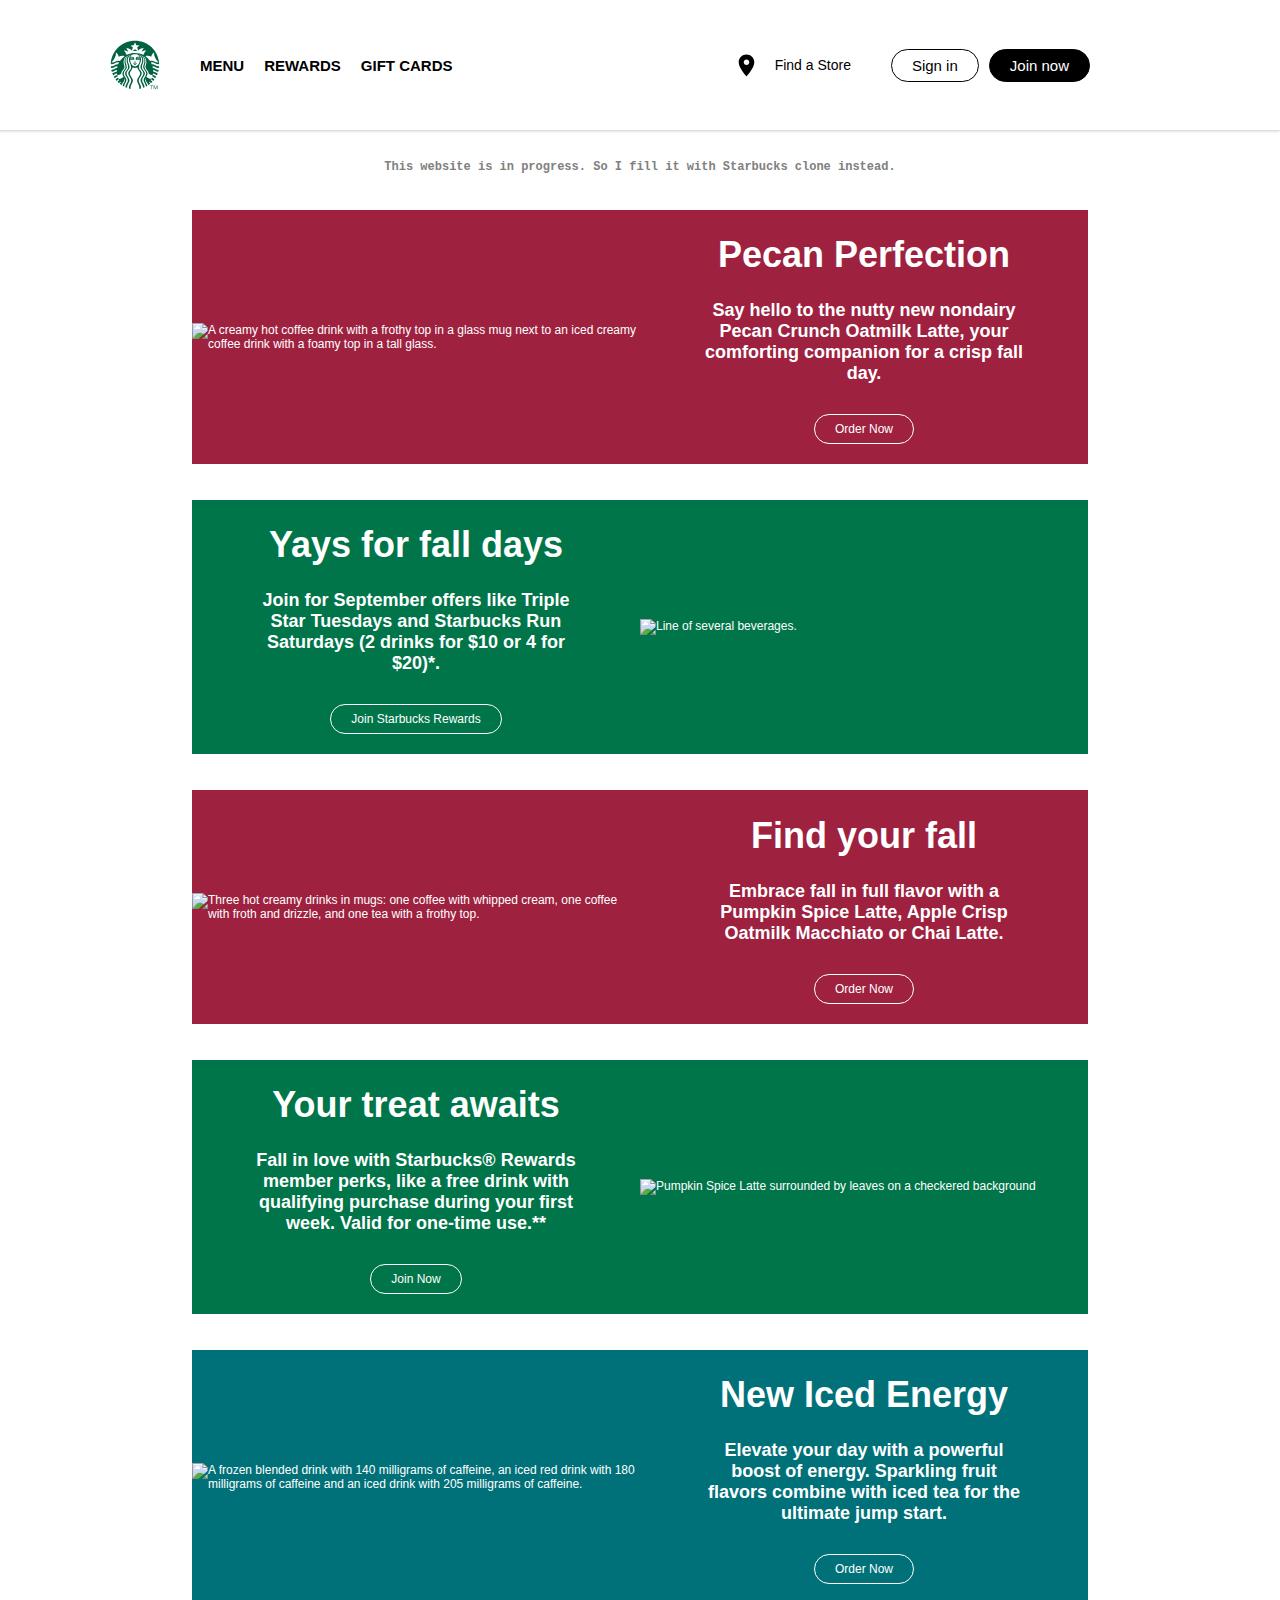
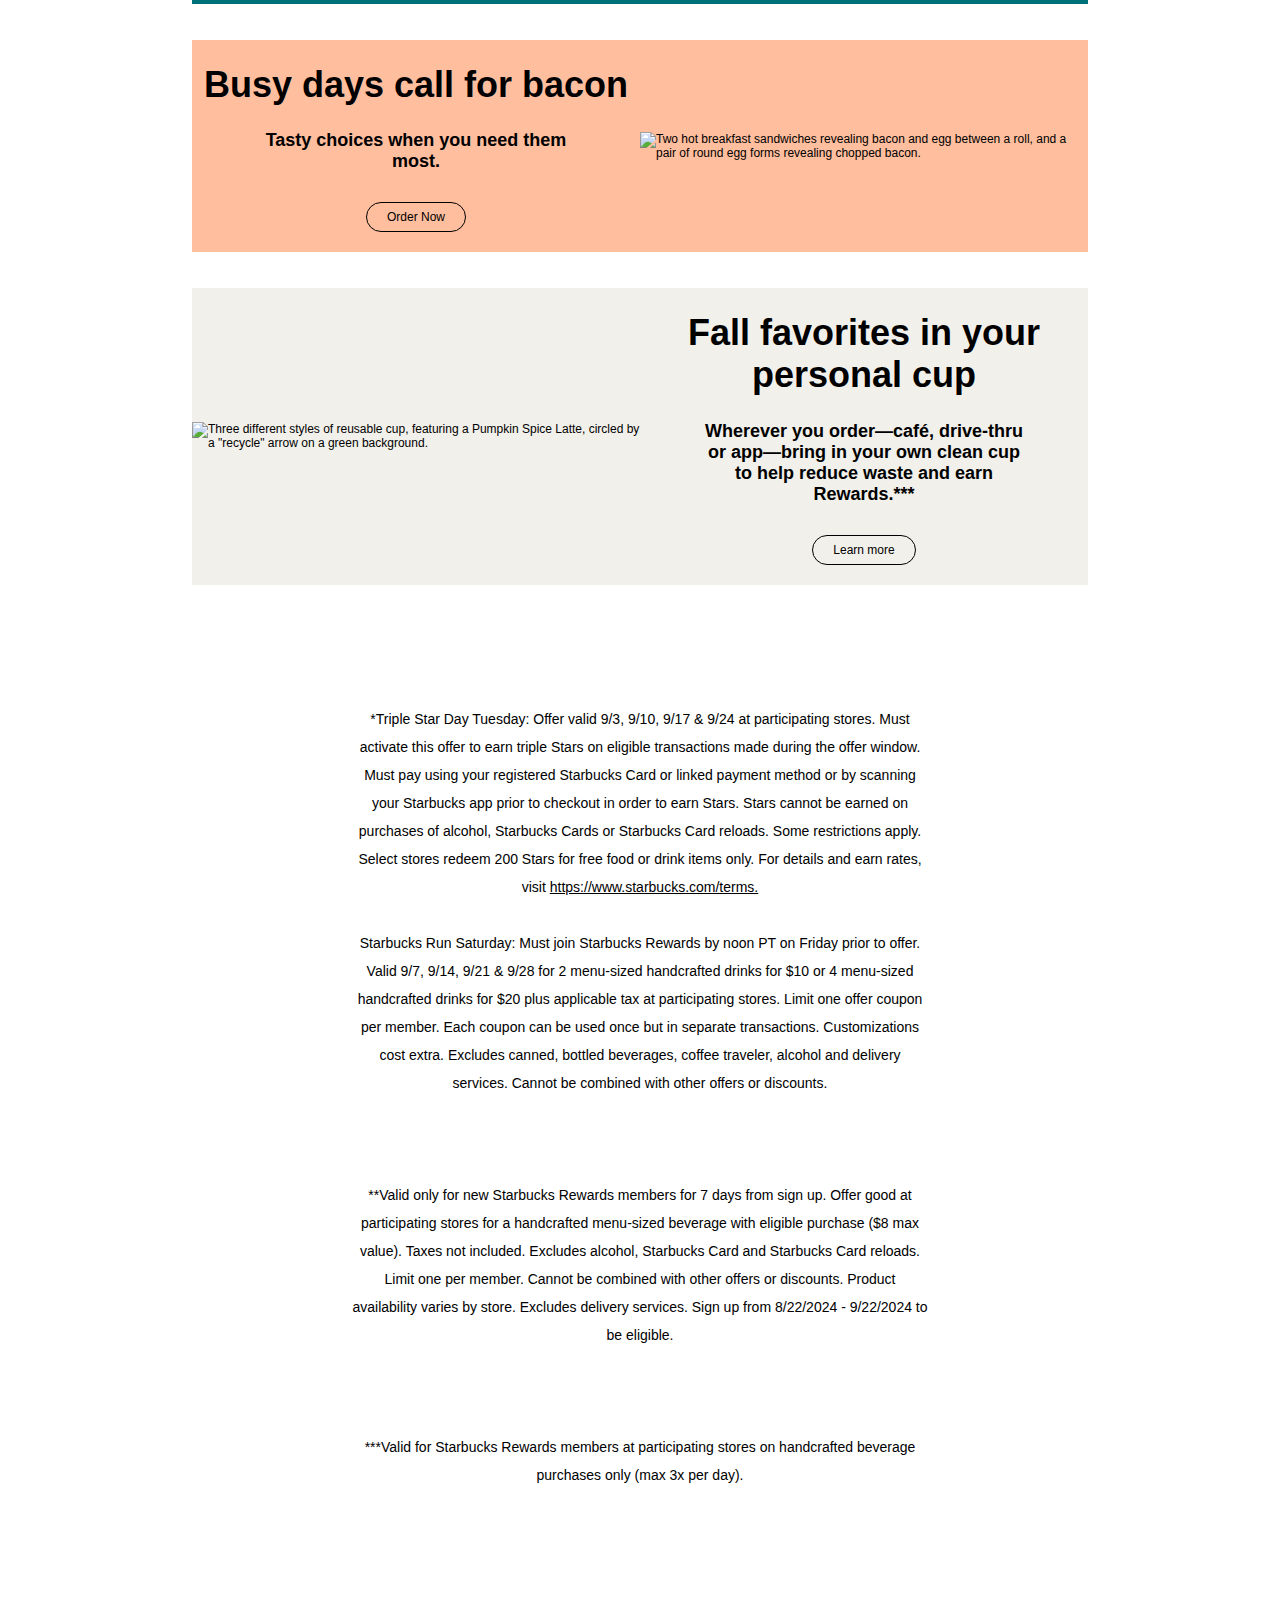
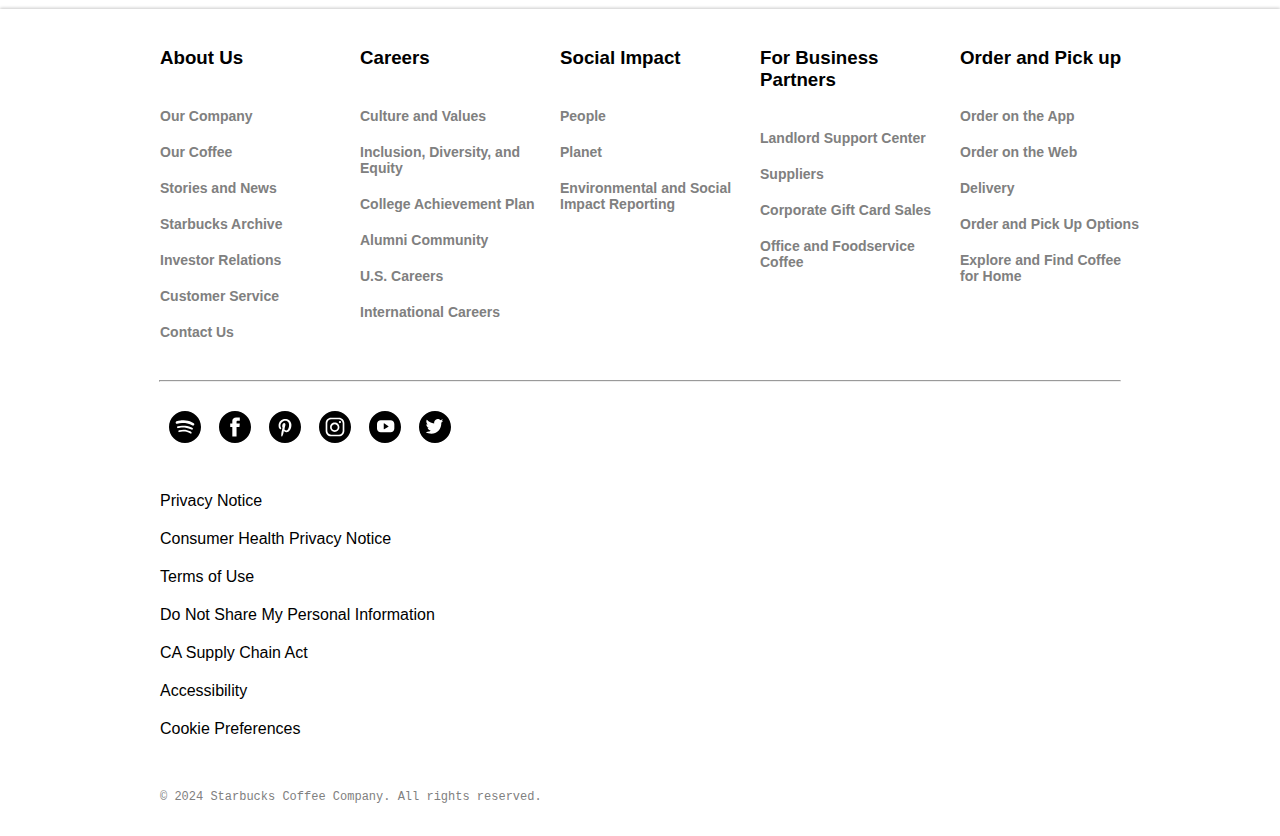
==== index.html @ da7ca99b "Update styling on h4 index.html" ====
<!DOCTYPE html>
<html lang="en">
  <head>
    <meta charset="UTF-8" />
    <meta name="viewport" content="width=device-width, initial-scale=1.0" />
    <link type="text/css" rel="stylesheet" href="style.css" />
    <link
      href="https://db.onlinewebfonts.com/c/d7e8a95865396cddca89b00080d2cba6?family=SoDo+Sans+SemiBold"
      rel="stylesheet"
      type="text/css"
    />
    <title>Starbucks</title>
  </head>
  <body>
    <!-- <h1>Starbucks</h1> -->
    <div class="container-navbar">
      <div class="navbar">
        <div class="nav-gutters">
          <div class="navbar-left">
            <!-- Starbucks Logo SVG-->
            <svg
              aria-hidden="true"
              focusable="false"
              height="100%"
              viewBox="0 0 62 62"
              width="100%"
              xmlns="http://www.w3.org/2000/svg"
            >
              <circle cx="31" cy="31" fill="#ffffff" r="30.002"></circle>
              <path
                d="M34.017 13.969c-.263-.047-1.531-.26-3.017-.26s-2.754.212-3.017.26c-.151.027-.209-.121-.094-.207.104-.077 3.11-2.365 3.11-2.365l3.109 2.365c.117.086.06.234-.091.207zm-5.194 14.856s-.159.057-.201.197c.63.484 1.064 1.585 2.378 1.585s1.748-1.101 2.377-1.585c-.041-.141-.2-.197-.2-.197s-.823.194-2.177.194-2.177-.194-2.177-.194zm2.177-1.853c-.365 0-.445-.138-.694-.137-.237.001-.697.19-.797.363.007.088.039.167.103.237.532.08.772.376 1.389.376s.856-.296 1.389-.376c.062-.07.096-.148.103-.237-.099-.173-.56-.361-.798-.363-.25-.002-.331.137-.695.137zm29.956 5.673c-.038.717-.102 1.428-.19 2.131-3.396.562-4.61-2.464-8.089-2.312.208.738.377 1.49.507 2.258 2.869-.002 4.025 2.68 7.217 2.285-.168.82-.37 1.629-.603 2.426-2.524.248-3.413-2.26-6.334-2.191.024.416.037.836.037 1.26l-.012.701 5.672 2.164c-.297.807-.629 1.596-.991 2.369-1.705-.094-2.293-2.281-4.887-2.107-.078.561-.177 1.115-.295 1.662 2.253-.158 2.738 1.916 4.352 2.084-.411.75-.854 1.48-1.325 2.191-.956-.512-1.785-2.057-3.598-2.152.186-.574.349-1.156.487-1.748-1.608 0-3.447-.627-4.989-2.031.5-2.846-3.917-5.744-3.917-7.828 0-2.264 1.145-3.517 1.145-6.569 0-2.265-1.1-4.722-2.759-6.401-.321-.326-.65-.59-1.028-.827 1.524 1.886 2.694 4.122 2.694 6.712 0 2.874-1.337 4.391-1.337 7.044 0 2.652 3.88 4.947 3.88 7.682 0 1.076-.344 2.127-1.478 4.191 1.742 1.74 4.011 2.689 5.475 2.689.475 0 .73-.145.9-.518.146-.322.285-.648.416-.977 1.577.061 2.299 1.494 3.172 2.066-.479.643-.982 1.264-1.509 1.865-.585-.648-1.371-1.738-2.522-2.041-.206.4-.424.795-.653 1.182.991.27 1.669 1.27 2.194 1.928-.566.586-1.155 1.148-1.768 1.688-.383-.596-.979-1.352-1.647-1.76-.247.334-.504.66-.769.977.568.385 1.069 1.078 1.396 1.643-.708.568-1.44 1.107-2.198 1.611-.374-3.047-4.533-5.135-3.412-8.67-.368.623-.807 1.402-.807 2.34 0 2.559 2.726 4.59 2.943 7.133-.565.338-1.143.656-1.732.957-.098-2.795-2.984-5.854-2.984-8.148 0-2.561 3.354-5.133 3.354-8.156 0-3.025-3.87-5.119-3.87-7.775 0-2.654 1.646-4.181 1.646-7.583 0-2.492-1.184-5.014-3.013-6.625-.324-.286-.643-.513-1.026-.712 1.725 2.069 2.725 3.946 2.725 6.794 0 3.199-1.886 4.975-1.886 8.107 0 3.133 3.798 4.875 3.798 7.795s-3.535 5.381-3.535 8.381c0 2.729 3.116 5.453 3.162 8.691-.681.297-1.375.568-2.081.814.396-3.271-3.111-6.645-3.111-9.314 0-2.918 3.667-5.426 3.667-8.572 0-3.148-3.728-4.611-3.728-7.842 0-3.229 2.287-5.017 2.287-8.585 0-2.781-1.373-5.282-3.379-6.832l-.127-.096c-.189-.14-.345.029-.211.195 1.42 1.773 2.179 3.566 2.179 6.221 0 3.264-2.627 5.916-2.627 9.078 0 3.732 3.528 4.799 3.528 7.861 0 3.061-3.783 5.51-3.783 8.76 0 3.014 3.58 6.359 2.966 9.838-.718.186-1.446.348-2.185.48.672-4.332-2.84-7.443-2.84-10.277 0-3.068 3.918-5.803 3.918-8.801 0-2.828-2.812-3.752-3.182-6.645-.051-.395-.368-.688-.805-.615-.571.104-1.303.48-2.453.48s-1.882-.377-2.454-.48c-.436-.072-.753.221-.804.615-.369 2.893-3.183 3.816-3.183 6.645 0 2.998 3.919 5.732 3.919 8.801 0 2.834-3.512 5.945-2.841 10.277-.738-.133-1.467-.295-2.185-.48-.614-3.479 2.967-6.824 2.967-9.838 0-3.25-3.784-5.699-3.784-8.76 0-3.062 3.529-4.129 3.529-7.861 0-3.162-2.628-5.813-2.628-9.078 0-2.654.759-4.447 2.18-6.221.133-.166-.022-.335-.212-.195l-.126.096c-2.004 1.546-3.376 4.047-3.376 6.828 0 3.568 2.287 5.356 2.287 8.585 0 3.23-3.728 4.693-3.728 7.842 0 3.146 3.667 5.654 3.667 8.572 0 2.67-3.507 6.043-3.11 9.314-.707-.246-1.401-.518-2.082-.814.047-3.238 3.161-5.963 3.161-8.691 0-3-3.533-5.461-3.533-8.381s3.796-4.662 3.796-7.795c0-3.132-1.885-4.908-1.885-8.107 0-2.848.999-4.725 2.724-6.794-.384.199-.702.426-1.025.712-1.829 1.611-3.012 4.133-3.012 6.625 0 3.402 1.646 4.929 1.646 7.583 0 2.656-3.87 4.75-3.87 7.775 0 3.023 3.354 5.596 3.354 8.156 0 2.295-2.888 5.354-2.985 8.148-.589-.301-1.167-.619-1.732-.957.218-2.543 2.943-4.574 2.943-7.133 0-.938-.438-1.717-.807-2.34 1.121 3.535-3.038 5.623-3.412 8.67-.758-.504-1.491-1.043-2.198-1.611.326-.564.827-1.258 1.396-1.643-.266-.316-.522-.643-.769-.977-.669.408-1.266 1.164-1.648 1.76-.611-.539-1.201-1.102-1.767-1.688.525-.658 1.203-1.658 2.194-1.928-.229-.387-.447-.781-.653-1.182-1.151.303-1.938 1.393-2.522 2.041-.527-.602-1.031-1.223-1.509-1.865.873-.572 1.595-2.006 3.171-2.066.132.328.271.654.417.977.17.373.426.518.9.518 1.464 0 3.732-.949 5.475-2.689-1.134-2.064-1.478-3.115-1.478-4.191 0-2.734 3.88-5.029 3.88-7.682 0-2.653-1.337-4.17-1.337-7.044 0-2.59 1.17-4.826 2.694-6.712-.378.237-.707.501-1.028.827-1.659 1.68-2.759 4.136-2.759 6.401 0 3.052 1.146 4.305 1.146 6.569 0 2.084-4.418 4.982-3.918 7.828-1.542 1.404-3.381 2.031-4.99 2.031.14.592.303 1.174.487 1.748-1.812.096-2.641 1.641-3.598 2.152-.472-.711-.914-1.441-1.325-2.191 1.613-.168 2.099-2.242 4.353-2.084-.118-.547-.218-1.102-.296-1.662-2.594-.174-3.182 2.014-4.887 2.107-.362-.773-.694-1.562-.991-2.369l5.673-2.164-.012-.701c0-.424.013-.844.036-1.26-2.921-.068-3.81 2.439-6.334 2.191-.232-.797-.435-1.605-.602-2.426 3.19.395 4.347-2.287 7.217-2.285.13-.768.299-1.52.506-2.258-3.479-.151-4.693 2.875-8.088 2.312-.089-.703-.152-1.414-.19-2.131 3.947.441 5.427-2.804 9.021-2.407.339-.859.733-1.69 1.177-2.49-4.506-.792-6.036 2.976-10.23 2.397.453-16.171 13.706-29.143 29.989-29.143s29.536 12.972 29.989 29.147c-4.195.579-5.725-3.188-10.23-2.397.443.8.837 1.631 1.177 2.49 3.592-.398 5.072 2.848 9.02 2.407zm-42.852-12.583c-2.209-.903-4.883-.695-7.167.772-.354-2.125-1.507-4.013-3.149-5.152-.227-.157-.463-.008-.442.255.347 4.49-2.278 8.389-5.506 11.816 3.327 1 6.159-3.284 10.474-1.789 1.548-2.305 3.514-4.308 5.79-5.902zm12.896-2.716c-2.785 0-5.118 1.575-5.729 3.61-.047.156.017.257.197.176.501-.225 1.071-.333 1.69-.333 1.136 0 2.137.417 2.729 1.143.262.864.284 2.115-.012 2.829-.468-.105-.636-.467-1.093-.467s-.811.321-1.586.321c-.774 0-.865-.366-1.374-.366-.599 0-.709.617-.709 1.313 0 3.103 2.852 7.373 5.886 7.373 3.033 0 5.885-4.27 5.885-7.373 0-.696-.143-1.292-.769-1.373-.312.225-.599.426-1.313.426-.775 0-.989-.321-1.445-.321-.551 0-.496 1.162-1.15 1.227-.436-1.048-.457-2.392-.095-3.589.593-.726 1.593-1.143 2.729-1.143.619 0 1.193.109 1.689.333.181.081.244-.021.197-.176-.61-2.035-2.942-3.61-5.727-3.61zm4.434 4.452c-.668 0-1.451.205-1.943.753-.051.149-.051.371.021.519 1.211-.415 2.279-.431 2.795.146.275-.25.363-.475.363-.736 0-.403-.41-.682-1.236-.682zm-9.741 1.418c.584-.585 1.815-.56 3.094-.088.056-.636-1.083-1.331-2.221-1.331-.827 0-1.236.279-1.236.683 0 .261.088.487.363.736zm19.194-10.504c-2.199.157-4.109.912-5.654 2.17.656-1.86 1.489-3.487 2.545-5.064-2.8.297-5.141 1.321-6.849 3.071l-1.337-3.505 2.968-2.621-3.974-.281-1.586-3.696-1.587 3.696-3.974.281 2.968 2.621-1.336 3.505c-1.709-1.75-4.05-2.774-6.848-3.071 1.054 1.578 1.887 3.205 2.543 5.064-1.544-1.259-3.454-2.014-5.653-2.17 1.319 1.696 2.488 3.504 3.354 5.448.098.219.308.291.535.178 3.012-1.497 6.406-2.339 9.997-2.339s6.984.843 9.998 2.339c.227.113.437.041.534-.178.867-1.944 2.036-3.752 3.356-5.448zm4.801 13.254c4.313-1.495 7.146 2.788 10.473 1.789-3.228-3.427-5.852-7.326-5.505-11.816.021-.263-.216-.413-.442-.255-1.643 1.139-2.796 3.027-3.149 5.152-2.285-1.467-4.958-1.676-7.167-.772 2.273 1.592 4.24 3.595 5.79 5.902z"
                fill="#006241"
              ></path>
              <g fill="#006241">
                <path
                  d="M53.595 57.01h-1.526v4.105h-.547v-4.105h-1.522v-.51h3.595v.51zM54.236 56.5h.811l1.57 3.618h.011l1.574-3.618h.798v4.615h-.551v-3.869h-.012l-1.653 3.869h-.333l-1.659-3.869h-.011v3.869h-.545v-4.615z"
                ></path>
              </g>
            </svg>
            <!-- Starbucks Logo SVG-->
            <div>Menu</div>
            <div>Rewards</div>
            <div>Gift Cards</div>
          </div>
          <div class="navbar-right">
            <div class="find-a-store">
              <svg
                aria-hidden="true"
                class="valign-middle pr2"
                focusable="false"
                preserveAspectRatio="xMidYMid meet"
                style="
                  width: 25px;
                  height: 25px;
                  overflow: visible;
                  fill: currentColor;
                "
                viewBox="0 0 24 24"
              >
                <path
                  d="M12,11.475 C10.5214286,11.475 9.32142857,10.299 9.32142857,8.85 C9.32142857,7.401 10.5214286,6.225 12,6.225 C13.4785714,6.225 14.6785714,7.401 14.6785714,8.85 C14.6785714,10.299 13.4785714,11.475 12,11.475 M12,1.5 C7.85357143,1.5 4.5,4.7865 4.5,8.85 C4.5,14.3625 12,22.5 12,22.5 C12,22.5 19.5,14.3625 19.5,8.85 C19.5,4.7865 16.1464286,1.5 12,1.5"
                ></path>
              </svg>
              <div>Find a Store</div>
            </div>
            <div class="sb-button sign-in">Sign in</div>
            <div class="sb-button join-now">Join now</div>
          </div>
          <div class="starbucks-title">
            <h1>Starbucks Coffee™</h1>
          </div>
          <div class="burger-menu">
            <svg viewBox="0 0 100 80" width="24" height="24">
              <rect width="100" height="12"></rect>
              <rect y="30" width="100" height="12"></rect>
              <rect y="60" width="100" height="12"></rect>
            </svg>
          </div>
        </div>
      </div>
    </div>
    <div class="container">
      <div class="product-container">
        <h4 style="text-align:center; color:gray; padding-top:30px; width:80%; margin:auto; font-family: 'Courier New', Courier, monospace; font-size:12px;">This website is in progress. So I fill it with Starbucks clone instead.</h4>
        <!-- product -->
        <div class="product bg-red">
          <div class="product-display">
            <img
              alt="A creamy hot coffee drink with a frothy top in a glass mug next to an iced creamy coffee drink with a foamy top in a tall glass."
              class="block"
              src="https://content-prod-live.cert.starbucks.com/binary/v2/asset/137-94521.jpg"
            />
          </div>
          <div class="product-text">
            <h1 class="product-title">Pecan Perfection</h1>
            <h2 class="product-description">
              Say hello to the nutty new nondairy Pecan Crunch Oatmilk Latte,
              your comforting companion for a crisp fall day.
            </h2>
            <div class="sb-button order-join">Order Now</div>
          </div>
        </div>
        <!-- product -->
        <div class="product bg-green">
          <div class="product-text">
            <h1 class="product-title">Yays for fall days</h1>
            <h2 class="product-description">
              Join for September offers like Triple Star Tuesdays and Starbucks
              Run Saturdays (2 drinks for $10 or 4 for $20)*.
            </h2>
            <div class="sb-button order-join">Join Starbucks Rewards</div>
          </div>
          <div class="product-display">
            <img
              alt="Line of several beverages."
              class="block"
              src="https://content-prod-live.cert.starbucks.com/binary/v2/asset/137-94169.jpg"
            />
          </div>
        </div>
        <!-- product -->
        <div class="product bg-red">
          <div class="product-display">
            <img
              alt="Three hot creamy drinks in mugs: one coffee with whipped cream, one coffee with froth and drizzle, and one tea with a frothy top."
              class="block"
              src="https://content-prod-live.cert.starbucks.com/binary/v2/asset/137-94300.jpg"
            />
          </div>
          <div class="product-text">
            <h1 class="product-title">Find your fall</h1>
            <h2 class="product-description">
              Embrace fall in full flavor with a Pumpkin Spice Latte, Apple
              Crisp Oatmilk Macchiato or Chai Latte.
            </h2>
            <div class="sb-button order-join">Order Now</div>
          </div>
        </div>
        <!-- product -->
        <div class="product bg-green">
          <div class="product-text">
            <h1 class="product-title">Your treat awaits</h1>
            <h2 class="product-description">
              Fall in love with Starbucks® Rewards member perks, like a free
              drink with qualifying purchase during your first week. Valid for
              one-time use.**
            </h2>
            <div class="sb-button order-join">Join Now</div>
          </div>
          <div class="product-display">
            <img
              alt="Pumpkin Spice Latte surrounded by leaves on a checkered background"
              class="block"
              src="https://content-prod-live.cert.starbucks.com/binary/v2/asset/137-94229.jpg"
            />
          </div>
        </div>
        <!-- product -->
        <div class="product bg-blue">
          <div class="product-display">
            <img
              alt="A frozen blended drink with 140 milligrams of caffeine, an iced red drink with 180 milligrams of caffeine and an iced drink with 205 milligrams of caffeine."
              class="block"
              src="https://content-prod-live.cert.starbucks.com/binary/v2/asset/137-94506.jpg"
            />
          </div>
          <div class="product-text">
            <h1 class="product-title">New Iced Energy</h1>
            <h2 class="product-description">
              Elevate your day with a powerful boost of energy. Sparkling fruit
              flavors combine with iced tea for the ultimate jump start.
            </h2>
            <div class="sb-button order-join">Order Now</div>
          </div>
        </div>
        <!-- product -->
        <div class="product bg-pastel">
          <div class="product-text">
            <h1 class="product-title">Busy days call for bacon</h1>
            <h2 class="product-description">
              Tasty choices when you need them most.
            </h2>
            <div class="sb-button order-join secondary">Order Now</div>
          </div>
          <div class="product-display">
            <img
              alt="Two hot breakfast sandwiches revealing bacon and egg between a roll, and a pair of round egg forms revealing chopped bacon."
              class="block"
              src="https://content-prod-live.cert.starbucks.com/binary/v2/asset/137-94177.jpg"
            />
          </div>
        </div>
        <!-- product -->
        <div class="product bg-gray">
          <div class="product-display">
            <img
              alt='Three different styles of reusable cup, featuring a Pumpkin Spice Latte, circled by a "recycle" arrow on a green background.'
              class="block"
              src="https://content-prod-live.cert.starbucks.com/binary/v2/asset/137-94371.jpg"
            />
          </div>
          <div class="product-text">
            <h1 class="product-title">Fall favorites in your personal cup</h1>
            <h2 class="product-description">
              Wherever you order—café, drive-thru or app—bring in your own clean
              cup to help reduce waste and earn Rewards.***
            </h2>
            <div class="sb-button order-join secondary">Learn more</div>
          </div>
        </div>

        <div class="terms global-gutters">
          <p>
            *Triple Star Day Tuesday: Offer valid 9/3, 9/10, 9/17 & 9/24 at
            participating stores. Must activate this offer to earn triple Stars
            on eligible transactions made during the offer window. Must pay
            using your registered Starbucks Card or linked payment method or by
            scanning your Starbucks app prior to checkout in order to earn
            Stars. Stars cannot be earned on purchases of alcohol, Starbucks
            Cards or Starbucks Card reloads. Some restrictions apply. Select
            stores redeem 200 Stars for free food or drink items only. For
            details and earn rates, visit
            <a href="https://www.starbucks.com/terms"
              >https://www.starbucks.com/terms.</a
            >
            <br /><br />
            Starbucks Run Saturday: Must join Starbucks Rewards by noon PT on
            Friday prior to offer. Valid 9/7, 9/14, 9/21 & 9/28 for 2 menu-sized
            handcrafted drinks for $10 or 4 menu-sized handcrafted drinks for
            $20 plus applicable tax at participating stores. Limit one offer
            coupon per member. Each coupon can be used once but in separate
            transactions. Customizations cost extra. Excludes canned, bottled
            beverages, coffee traveler, alcohol and delivery services. Cannot be
            combined with other offers or discounts.
            <br /><br /><br /><br />
            **Valid only for new Starbucks Rewards members for 7 days from sign
            up. Offer good at participating stores for a handcrafted menu-sized
            beverage with eligible purchase ($8 max value). Taxes not included.
            Excludes alcohol, Starbucks Card and Starbucks Card reloads. Limit
            one per member. Cannot be combined with other offers or discounts.
            Product availability varies by store. Excludes delivery services.
            Sign up from 8/22/2024 - 9/22/2024 to be eligible.
            <br /><br /><br /><br />
            ***Valid for Starbucks Rewards members at participating stores on
            handcrafted beverage purchases only (max 3x per day).
          </p>
        </div>

        <div class="footer">
          <div class="menu global-gutters">
            <div class="about-us">
              <h3>About Us</h3>
              <div class="items">
                <div>Our Company</div>
                <div>Our Coffee</div>
                <div>Stories and News</div>
                <div>Starbucks Archive</div>
                <div>Investor Relations</div>
                <div>Customer Service</div>
                <div>Contact Us</div>
              </div>
            </div>

            <div class="careers">
              <h3>Careers</h3>
              <div class="items">
                <div>Culture and Values</div>
                <div>Inclusion, Diversity, and Equity</div>
                <div>College Achievement Plan</div>
                <div>Alumni Community</div>
                <div>U.S. Careers</div>
                <div>International Careers</div>
              </div>
            </div>

            <div class="social-impact">
              <h3>Social Impact</h3>
              <div class="items">
                <div>People</div>
                <div>Planet</div>
                <div>Environmental and Social Impact Reporting</div>
              </div>
            </div>

            <div class="for-business-partners">
              <h3>For Business Partners</h3>
              <div class="items">
                <div>Landlord Support Center</div>
                <div>Suppliers</div>
                <div>Corporate Gift Card Sales</div>
                <div>Office and Foodservice Coffee</div>
              </div>
            </div>

            <div class="order-pickup">
              <h3>Order and Pick up</h3>
              <div class="items">
                <div>Order on the App</div>
                <div>Order on the Web</div>
                <div>Delivery</div>
                <div>Order and Pick Up Options</div>
                <div>Explore and Find Coffee for Home</div>
              </div>
            </div>
          </div>
          <hr class="global-gutters" />
          <div class="social-media global-gutters">
            <div class="icon-container spotify">
              <svg
                aria-hidden="true"
                class="valign-middle absoluteCenter"
                focusable="false"
                preserveAspectRatio="xMidYMid meet"
                style="
                  width: 32px;
                  height: 32px;
                  overflow: visible;
                  fill: currentColor;
                "
                viewBox="0 0 24 24"
              >
                <path
                  d="M12,0 C18.6274131,0 24,5.37261901 24,12.0000716 C24,18.627381 18.6274131,24 12,24 C5.37258694,24 0,18.627381 0,12.0000716 C0,5.37261901 5.37258694,0 12,0 Z M11.0669976,14 C9.95068692,14.0009568 8.6027256,14.1878544 7.49869423,14.4956294 C7.1391459,14.5957759 6.94143571,14.9349663 7.01538732,15.323911 C7.08630361,15.6969088 7.39839046,15.9206437 7.74883281,15.8300653 C8.54008748,15.6259451 9.33810265,15.4781174 10.1468794,15.4098647 C11.1130794,15.3282166 12.0741744,15.3684028 13.0286469,15.5672606 C14.1176396,15.7941848 15.1397171,16.2280998 16.0883949,16.8908526 C16.3912378,17.1024678 16.747061,16.996421 16.9174532,16.6588253 C17.0846722,16.3276084 16.9922326,15.9219194 16.6909074,15.7184371 C16.4242125,15.5382372 16.1546202,15.3615456 15.8770258,15.205585 C14.3588102,14.3530642 12.7453957,14.0017542 11.0669976,14 Z M10.1375115,11.0003442 L9.77055252,11.0048078 C8.68426674,11.0479717 7.61755495,11.2034929 6.57584646,11.49243 C6.14064634,11.6131584 5.91075895,11.9889467 6.03234638,12.3691822 C6.15507681,12.7528185 6.57698947,12.9458793 7.02147652,12.8358765 C7.38895345,12.7448397 7.75828776,12.6556341 8.1321941,12.5915421 C9.5848138,12.3422374 11.0434343,12.3367438 12.5037693,12.5345134 C14.0365424,12.7419621 15.4914481,13.1568596 16.8266238,13.8930018 C17.2083883,14.103459 17.6680202,13.9939794 17.8937642,13.6477519 C18.1073637,13.320098 17.9912056,12.8938209 17.614156,12.6938277 C17.2519655,12.5018134 16.8857744,12.313069 16.5065817,12.1523159 C14.6039028,11.3459341 12.5917809,11.001407 10.504792,11.0032382 C10.2600455,11.0032382 10.0148704,10.9949978 9.77055252,11.0048078 Z M11.0635356,7.01538228 C10.2184059,6.97905829 9.3745573,7.0079312 8.53227456,7.09284241 C7.5586031,7.1912587 6.59774312,7.36511712 5.66051317,7.67557859 C5.1689799,7.83857086 4.89609567,8.38560397 5.0370218,8.90997339 C5.18164902,9.44769266 5.68015742,9.75008213 6.17923521,9.59003924 C7.37155569,9.20770594 8.59405429,9.0489049 9.83078786,9.00947629 C11.1386962,8.96771922 12.4379213,9.07187905 13.7249043,9.33685791 C15.0971547,9.61953308 16.4163087,10.0659767 17.6311204,10.8388705 C17.7602315,10.9209876 17.918809,10.947532 18.0638633,11 C18.0668526,10.9917728 18.0701267,10.9835455 18.0732584,10.9753183 C18.1337569,10.9681777 18.195252,10.9664702 18.2544694,10.9528099 C18.6473544,10.8626208 18.9228009,10.5436216 18.9889935,10.1064919 C19.0467875,9.72508998 18.8742597,9.30969253 18.5354676,9.11099719 C18.0779559,8.84244802 17.6178819,8.57219131 17.1390177,8.35455782 C15.1965147,7.47176064 13.154794,7.1054161 11.0635356,7.01538228 Z"
                ></path>
                <circle
                  class="sb-icon-hover"
                  cx="50%"
                  cy="50%"
                  fill="transparent"
                  r="75%"
                ></circle>
              </svg>
            </div>
            <div class="icon-container facebook">
              <svg
                aria-hidden="true"
                class="valign-middle absoluteCenter"
                focusable="false"
                preserveAspectRatio="xMidYMid meet"
                style="
                  width: 32px;
                  height: 32px;
                  overflow: visible;
                  fill: currentColor;
                "
                viewBox="0 0 24 24"
              >
                <path
                  d="M11.9997802,0 C18.6169827,0 24,5.38345699 24,12.0002198 C24,18.6169827 18.6169827,24 11.9997802,24 C5.38301731,24 0,18.6169827 0,12.0002198 C0,5.38345699 5.38301731,0 11.9997802,0 Z M15.4043684,4.8 L12.7777895,4.8 C11.2364211,4.8 9.98636842,5.96104896 9.98636842,7.39365487 L9.98636842,9.44903723 L8.59515789,9.44903723 C8.48763158,9.44903723 8.4,9.53002017 8.4,9.6303686 L8.4,11.7623327 C8.4,11.862241 8.48763158,11.9432239 8.59515789,11.9432239 L9.98636842,11.9432239 L9.98636842,19.0186686 C9.98636842,19.1190171 10.074,19.2 10.1815263,19.2 L12.9639474,19.2 C13.0719474,19.2 13.1591053,19.1190171 13.1591053,19.0186686 L13.1591053,11.9432239 L15.1765263,11.9432239 C15.2778947,11.9432239 15.3626842,11.8714836 15.3707368,11.7772969 L15.5649474,9.64533284 C15.5748947,9.53970292 15.4844211,9.44903723 15.3702632,9.44903723 L13.1591053,9.44903723 L13.1591053,7.93632863 C13.1591053,7.58202824 13.4688947,7.29462681 13.8502105,7.29462681 L15.4043684,7.29462681 C15.5123684,7.29462681 15.6,7.21320374 15.6,7.11329543 L15.6,4.98133138 C15.6,4.88142307 15.5123684,4.8 15.4043684,4.8 Z"
                ></path>
                <circle
                  class="sb-icon-hover"
                  cx="50%"
                  cy="50%"
                  fill="transparent"
                  r="75%"
                ></circle>
              </svg>
            </div>
            <div class="icon-container pinterest">
              <svg
                aria-hidden="true"
                class="valign-middle absoluteCenter"
                focusable="false"
                preserveAspectRatio="xMidYMid meet"
                style="
                  width: 32px;
                  height: 32px;
                  overflow: visible;
                  fill: currentColor;
                "
                viewBox="0 0 24 24"
              >
                <path
                  d="M11.9997802,0 C18.6169827,0 24,5.38345699 24,12.0002198 C24,18.6169827 18.6169827,24 11.9997802,24 C5.38301731,24 0,18.6169827 0,12.0002198 C0,5.38345699 5.38301731,0 11.9997802,0 Z M16.7437635,9.80095875 C16.4076853,7.09999459 13.974973,5.72453915 11.3823151,6.04599103 C9.33308638,6.29999351 7.2896388,8.13734924 7.20446304,10.7614723 C7.15898457,12.1352202 7.45420918,13.2152643 8.40655904,13.7079011 C8.73839766,13.8799397 9.11455851,13.647282 9.1538704,13.2438663 C9.21707776,12.5937053 8.71874171,12.2918906 8.62315986,11.6344724 C8.11827183,8.17406221 12.2275208,5.81162572 14.3781126,8.22870476 C15.8661833,9.90298663 14.8864693,15.0504856 12.4865168,14.5160131 C10.1875419,14.0041661 13.6123015,9.9059749 11.7765903,9.10213176 C10.2854362,8.44855564 9.49303183,11.1017076 10.2002605,12.420386 C9.82795373,14.4553941 9.06985087,16.3845322 9.18046374,18.814845 C9.19780722,19.1905125 9.62831098,19.3377913 9.8410577,19.0449414 C10.5737235,18.0396038 10.8832083,16.5651088 11.1456729,15.0398132 C11.7349659,15.4359717 12.0506173,15.8487791 12.8017828,15.9128133 C15.5732712,16.14974 17.121466,12.8489885 16.7437635,9.80095875 Z"
                ></path>
                <circle
                  class="sb-icon-hover"
                  cx="50%"
                  cy="50%"
                  fill="transparent"
                  r="75%"
                ></circle>
              </svg>
            </div>
            <div class="icon-container instagram">
              <svg
                aria-hidden="true"
                class="valign-middle absoluteCenter"
                focusable="false"
                preserveAspectRatio="xMidYMid meet"
                style="
                  width: 32px;
                  height: 32px;
                  overflow: visible;
                  fill: currentColor;
                "
                viewBox="0 0 24 24"
              >
                <path
                  d="M11.9997802,0 C18.6169827,0 24,5.38345699 24,12.0002198 C24,18.6169827 18.6169827,24 11.9997802,24 C5.38301731,24 0,18.6169827 0,12.0002198 C0,5.38345699 5.38301731,0 11.9997802,0 Z M15,5 L9,5 C6.790861,5 5,6.790861 5,9 L5,9 L5,15 C5,17.209139 6.790861,19 9,19 L9,19 L15,19 C17.209139,19 19,17.209139 19,15 L19,15 L19,9 C19,6.790861 17.209139,5 15,5 L15,5 Z M14.7647059,6.23529412 C16.4215601,6.23529412 17.7647059,7.57843987 17.7647059,9.23529412 L17.7647059,9.23529412 L17.7647059,14.7647059 L17.7596132,14.9409787 C17.6683668,16.5157859 16.3623868,17.7647059 14.7647059,17.7647059 L14.7647059,17.7647059 L9.23529412,17.7647059 L9.05902133,17.7596132 C7.48421408,17.6683668 6.23529412,16.3623868 6.23529412,14.7647059 L6.23529412,14.7647059 L6.23529412,9.23529412 L6.24038681,9.05902133 C6.33163324,7.48421408 7.63761323,6.23529412 9.23529412,6.23529412 L9.23529412,6.23529412 Z M11.7941176,8.70588235 C9.86112102,8.70588235 8.29411765,10.2728857 8.29411765,12.2058824 C8.29411765,14.138879 9.86112102,15.7058824 11.7941176,15.7058824 C13.7271143,15.7058824 15.2941176,14.138879 15.2941176,12.2058824 C15.2941176,10.2728857 13.7271143,8.70588235 11.7941176,8.70588235 Z M11.7941176,9.94117647 C13.0448802,9.94117647 14.0588235,10.9551198 14.0588235,12.2058824 C14.0588235,13.4566449 13.0448802,14.4705882 11.7941176,14.4705882 C10.5433551,14.4705882 9.52941176,13.4566449 9.52941176,12.2058824 C9.52941176,10.9551198 10.5433551,9.94117647 11.7941176,9.94117647 Z M15.7058824,7.47058824 C15.2510596,7.47058824 14.8823529,7.83929491 14.8823529,8.29411765 C14.8823529,8.74894038 15.2510596,9.11764706 15.7058824,9.11764706 C16.1607051,9.11764706 16.5294118,8.74894038 16.5294118,8.29411765 C16.5294118,7.83929491 16.1607051,7.47058824 15.7058824,7.47058824 Z"
                ></path>
                <circle
                  class="sb-icon-hover"
                  cx="50%"
                  cy="50%"
                  fill="transparent"
                  r="75%"
                ></circle>
              </svg>
            </div>
            <div class="icon-container youtube">
              <svg
                aria-hidden="true"
                class="valign-middle absoluteCenter"
                focusable="false"
                preserveAspectRatio="xMidYMid meet"
                style="
                  width: 32px;
                  height: 32px;
                  overflow: visible;
                  fill: currentColor;
                "
                viewBox="0 0 24 24"
              >
                <path
                  d="M11.9997802,0 C18.6169827,0 24,5.38345699 24,12.0002198 C24,18.6169827 18.6169827,24 11.9997802,24 C5.38301731,24 0,18.6169827 0,12.0002198 C0,5.38345699 5.38301731,0 11.9997802,0 Z M16.1700158,7 L8.82998416,7 C7.26701245,7 6,8.25308368 6,9.79887301 L6,13.201127 C6,14.7469163 7.26701245,16 8.82998416,16 L16.1700158,16 C17.7329875,16 19,14.7469163 19,13.201127 L19,9.79887301 C19,8.25308368 17.7329875,7 16.1700158,7 Z M11.3262463,9.28078768 L14.5709798,11.3486057 C14.7141036,11.4390048 14.689657,11.6696954 14.5443107,11.7571306 L11.3218015,13.7217059 C11.1822335,13.8056832 11.0555556,13.6925608 11.0555556,13.5162084 L11.0555556,9.4838152 C11.0555556,9.30499291 11.1857894,9.19236451 11.3262463,9.28078768 Z"
                ></path>
                <circle
                  class="sb-icon-hover"
                  cx="50%"
                  cy="50%"
                  fill="transparent"
                  r="75%"
                ></circle>
              </svg>
            </div>
            <div class="icon-container twitter">
              <svg
                aria-hidden="true"
                class="valign-middle absoluteCenter"
                focusable="false"
                preserveAspectRatio="xMidYMid meet"
                style="
                  width: 32px;
                  height: 32px;
                  overflow: visible;
                  fill: currentColor;
                "
                viewBox="0 0 24 24"
              >
                <path
                  d="M11.9997256,5.63636363e-05 C18.6169281,5.63636363e-05 23.9999455,5.38351336 23.9999455,12.0002762 C23.9999455,18.6170391 18.6169281,24.0000564 11.9997256,24.0000564 C5.38296277,24.0000564 -5.4545455e-05,18.6170391 -5.4545455e-05,12.0002762 C-5.4545455e-05,5.38351336 5.38296277,5.63636363e-05 11.9997256,5.63636363e-05 Z M13.9328526,6.00566601 C13.5495281,6.03127502 13.1735596,6.14210744 12.8335533,6.32472904 C12.4927297,6.50777046 12.1882769,6.76218124 11.946758,7.0690695 C11.6958398,7.38645324 11.5111249,7.7613523 11.4167241,8.15892163 C11.3251839,8.5426369 11.3329485,8.92173415 11.3885264,9.30964762 C11.3971083,9.37388005 11.3913871,9.38269626 11.3349918,9.37388005 C9.19237982,9.04642063 7.41674584,8.25883873 5.9745796,6.57116325 C5.9120544,6.49769479 5.8781355,6.49769479 5.82705282,6.5766209 C5.19607955,7.54808386 5.50216697,9.10897377 6.2904749,9.8759845 C6.39550089,9.9780007 6.50297885,10.0804367 6.61944736,10.1736367 C6.57735523,10.1824529 6.0530426,10.124098 5.58553391,9.8759845 C5.5230087,9.83526198 5.49154177,9.85835207 5.48582051,9.93140071 C5.48009925,10.0363556 5.4890898,10.1329142 5.50298429,10.2471052 C5.62394808,11.2315825 6.28761427,12.1425914 7.19688598,12.497759 C7.3047726,12.544359 7.42410175,12.5855013 7.5401616,12.6056527 C7.33337891,12.6522527 7.12005763,12.6858382 6.52586389,12.6379788 C6.45189617,12.6232851 6.42369853,12.6614887 6.45189617,12.7341175 C6.89856313,13.983921 7.86218682,14.3558813 8.58347427,14.5678903 C8.67991837,14.5851029 8.77677113,14.5851029 8.87362389,14.6086128 C8.86749397,14.617429 8.86218137,14.617429 8.85646011,14.6262452 C8.6169845,15.0007245 7.78740177,15.2799046 7.40121671,15.4184451 C6.69831902,15.6711766 5.93289613,15.784528 5.18994963,15.7093802 C5.07102915,15.691328 5.04650946,15.6925874 5.0142252,15.7093802 C4.98153229,15.7299514 5.01013859,15.758919 5.0481441,15.7908253 C5.19894018,15.8932613 5.35218822,15.9839424 5.50870555,16.0712649 C5.98030086,16.3281946 6.47192058,16.5326468 6.98642534,16.6783243 C9.64190741,17.4319008 12.6333092,16.8781585 14.627577,14.8428722 C16.1935677,13.2446184 16.7424,11.0405645 16.7424,8.833572 C16.7424,8.74708913 16.8417047,8.69964949 16.9009607,8.65388914 C17.3083961,8.33944413 17.632056,7.96328561 17.9356914,7.54304602 C17.9906155,7.46747846 17.9987836,7.39862802 17.9998539,7.35648483 L17.9999455,7.31844244 C17.9999455,7.28317758 18.0043466,7.29367307 17.9512206,7.31844244 C17.5380639,7.5107199 17.0836323,7.62700997 16.6377827,7.70383699 C16.8494693,7.66731267 17.161278,7.27394155 17.2859197,7.11482985 C17.476356,6.87217402 17.634508,6.59551279 17.7231875,6.29660111 C17.7350387,6.27351103 17.7432119,6.24412364 17.7207355,6.22649121 C17.6921292,6.21473626 17.6737395,6.22061374 17.6512631,6.23236869 C17.1535134,6.50609118 16.6390087,6.70508575 16.0914023,6.84572538 C16.0460409,6.85706051 16.0125307,6.84572538 15.9839244,6.81633799 C15.9381543,6.76386052 15.8956535,6.71432179 15.8474315,6.67317945 C15.6173551,6.47166596 15.3705235,6.31381373 15.0918164,6.19752365 C14.7260644,6.04428943 14.3268022,5.97963719 13.9328526,6.00566601 Z"
                ></path>
                <circle
                  class="sb-icon-hover"
                  cx="50%"
                  cy="50%"
                  fill="transparent"
                  r="75%"
                ></circle>
              </svg>
            </div>
          </div>
          <div class="legal global-gutters">
            <div class="legal-list">
              <div>Privacy Notice</div>
              <div>Consumer Health Privacy Notice</div>
              <div>Terms of Use</div>
              <div>Do Not Share My Personal Information</div>
              <div>CA Supply Chain Act</div>
              <div>Accessibility</div>
              <div>Cookie Preferences</div>
            </div>
          </div>
          <div class="copyright global-gutters">
            <p>© 2024 Starbucks Coffee Company. All rights reserved.</p>
          </div>
        </div>
      </div>
    </div>
  </body>
</html>
---- style.css ----
body {
    font-family: "SoDo Sans SemiBold", Helvetica Neue, Helvetica,Arial,sans-serif;
    margin: 0;
}

a {
    color: black;
}

h1 {
    font-size: 48px;
}

.bg-green{
    background-color: #00754a !important;
    color: white !important;
}

.bg-red {
    background-color: #9e2240 !important;
    color: white !important;
}

.bg-blue {
    background-color: #007179 !important;
    color: white !important;
}

.bg-pastel {
    background-color: #ffbe9e !important;
    color: black !important;
}

.bg-gray {
    background-color: #f2f0eb !important;
    color: black !important;
}

.text-black {
    color: black !important;
}

.navbar {    
    overflow: hidden !important;
    padding: 40px 20px 40px 20px;
    margin-left: -120px;
    font-size: 15px;
    display: flex;
    min-width: fit-content;
    box-shadow: 0px 1px 3px 0px rgba(0,0,0,0.21);
    -webkit-box-shadow: 0px 1px 3px 0px rgba(0,0,0,0.21);
    -moz-box-shadow: 0px 1px 3px 0px rgba(0,0,0,0.21);
}

.global-gutters{
    width: 75%;
    margin: auto;
}

.nav-gutters{
    overflow: hidden !important;
    justify-content: space-between;
    display: flex;
    width: 75%;
    margin: auto;
}

.navbar-left div {
    text-transform: uppercase;
    font-weight: 600;
    transition: color 200ms ease;
}

.navbar-left {
    display: flex;
    align-items: center;
}

.navbar-left div:hover,
.find-a-store:hover {
    color: #00754a;
    cursor: pointer;
}
.navbar-left > * {
    padding-right: 20px;
}

.navbar-left svg {
    width: 50px;
    margin-left: 40px;
    margin-right: 20px;
}

.navbar-right {
    overflow: hidden !important;
    display: flex;
    align-items: center;
}

.navbar-right div{
    margin-left: 10px;
}

.find-a-store {
    cursor: pointer;
    display: flex;
    align-items: center;
    font-weight: 500;
    padding-right: 30px;
    font-size: 14px;
    transition: color 200ms ease;
}

.find-a-store svg {
    height: 32px;
    margin-right: 6px;
}

.sb-button {
    overflow: hidden !important;
    text-align: center;
    background-color: black;
    padding: 7px 20px;
    border: none;
    border-radius: 30px;
    cursor: pointer;
    border: 1px solid black;
    transition:
    background-color 200ms ease,
    transform 200ms ease
}

.join-now {
    color: white;
    background-color: black;
}

.sign-in {
    color: black;
    background-color: white;
}

.sign-in:hover {
    background-color: rgba(0,0,0,0.06);
    transform: scale(1.02)
}

.join-now:hover {
    background-color: #00754a;
    border-color: #00754a;
    transform: scale(1.02)
}

.burger-menu {
    visibility: hidden;
    position: absolute;
    right: 20px; /* Align to the right with 20px padding */
    top: 8.5%;
    transform: translateY(-50%);
    cursor: pointer;
}

.starbucks-title {
    visibility: hidden;
    left: 100px;
    top: 5%;
    position: absolute;
}

.starbucks-title h1{
    color: #00754a;
    font-size: 24px;
}


@media (min-width: 1200px) {
    .product {
        height: 75vh; /* 75% of the viewport height */
        width: 70vw;  /* 75% of the viewport width */
        margin: auto; /* Center the container itself */
        font-size: 100%;
    }
}


@media (max-width: 1600px) {
    .product {
        font-size: 75%;
    }

    .product h1{
        font-size: 36px;
    }

    .menu {
        display: grid;
        grid-template-columns: 200px 200px 200px 200px 200px !important;
    }    

}

@media (max-width: 1200px) {
    
    .menu {
        display: grid !important;
        grid-template-columns: 200px 200px 200px 200px !important;
        
    }

    .product h1{
        font-size: 28px;
    }

    .nav-gutters{
        justify-content: space-between;
        display: flex;
        width: 90%;
        margin: auto;
        overflow: hidden !important;
    }

    .navbar-left svg {
        padding-left: 40px;
        overflow: hidden !important;
    }
    
}


@media (max-width: 900px) {
    .product {
        display: flex !important;
        flex-direction: column !important;
        height: fit-content !important;
        flex-direction: column; /* Stack items vertically */
        height: auto; /* Auto height for better responsiveness */
        font-size: 75%;
    }

    .product-text {
        order: 2; /* Place product text at the bottom */
        padding: 20px;
        font-size: 100%;
    }

    .product-display {
        order: 1; /* Place product display at the top */
    }

    .sb-button {
        padding: auto;
        white-space: nowrap !important;
        padding: 7px 20px;
        overflow: hidden !important;
    }
    
    .menu {
        display: grid !important;
        grid-template-columns: 200px 200px 200px !important;
        
    }

    .navbar-right {
        white-space: nowrap !important;
        overflow: hidden !important;
    }

    .navbar-left svg {
        overflow: hidden !important;
        white-space: nowrap !important;
        width: 70px;
        margin-left: 40px;
        margin-right: 20px;
    }
    
}

@media (max-width: 768px) {
    .product {
        display: flex !important;
        flex-direction: column !important;
        height: fit-content !important;
        flex-direction: column; /* Stack items vertically */
        height: auto; /* Auto height for better responsiveness */
        font-size: 75%;
    }

    .product h1 {
        font-size: 2rem;
    }
    .starbucks-title {
        padding-left: 20px;
        visibility: visible;
    }
    .burger-menu {
        visibility: visible;
    }

    .navbar-right {
        visibility: hidden;
        overflow: hidden;
        max-width: 40px;
    }

    .product-text {
        order: 2; /* Place product text at the bottom */
        padding: 20px;
        font-size: 100%;
    }

    .product-display {
        order: 1; /* Place product display at the top */
    }

    .menu {
        display: grid !important;
        grid-template-columns: 200px 200px !important;
    }

    .navbar-left div{
        visibility: hidden;
    }

    .navbar-left svg{
        padding-left: 50px;
    }


    .navbar-right{
        visibility: hidden;
    }

    .terms {
        padding: 0;
        width: 100% !important;
    }

    .sb-button {
        font-size: 100% !important;
    }

    
}
.product {
    display: flex;
    flex-direction: row;
    background-color: #00754a;
    height: fit-content;
    justify-content: center;
    align-items: center;
    overflow: hidden;  
    margin: 36px auto;
}


.product img {
    max-width: 100%;
    object-fit: cover;
    display: block;
}

.product-text,
.product-display {
    flex: 1;
}

.product-title,
.product-description{
    text-align: center;
}

.product-description{
    padding: 0 60px 0 60px;
}

.order-join {
    background-color: rgba(0,0,0,0.0);
    border-color: white;
    max-width: max-content;
    margin: 30px auto 20px auto;
    transition:
    background-color 200ms ease,
    transform 200ms ease
    ;
}

.secondary {
    border: 1px solid black !important;
}

.order-join:hover {
    background-color: rgba(0,0,0,0.21);
    transform: scale(1.02);
}

.terms p { 
    margin: 120px auto;
    width: 60%;
    text-align: center;
    font-size: 14px;
    font-weight: 200;
    line-height: 2;
    font-family: 'Franklin Gothic Medium', 'Arial Narrow', Arial, sans-serif;
}

.footer {
    margin-top: 60px;
    padding-top: 20px;
    box-shadow: 0px -1px 3px 0px rgba(0,0,0,0.21);
    -webkit-box-shadow: 0px -1px 3px 0px rgba(0,0,0,0.21);
    -moz-box-shadow: 0px -1px 3px 0px rgba(0,0,0,0.21);
}

.menu {
    display: grid;
    grid-template-columns: 230px 230px 230px 230px 230px;
    margin-bottom: 20px;
}

.menu > * {
    margin-right: 20px;
    font-family: 'Gill Sans', 'Gill Sans MT', Calibri, 'Trebuchet MS', sans-serif;
    font-weight: 600;
}

h3 {
    padding-bottom: 20px;
}

.items div{
    color: gray;
    margin-bottom: 20px;
    font-size: 14px;
    cursor: pointer;
    transition: color 100ms ease;
}

.items div:hover {
    color: black;
}


.copyright {
    color: gray;
    font-family: 'Courier New', Courier, monospace;
    font-size: 12px;
    padding: 20px
}

.icon-container {
    padding-left: -200px;
    position: relative;
    width: 50px; /* Adjust as needed */
    height: 50px; /* Adjust as needed */
    display: flex;
    align-items: center;
    justify-content: center;
  }
  
  .icon-container::before {
    content: '';
    position: absolute;
    top: 50%;
    left: 50%;
    width: 0; /* Initial size */
    height: 0; /* Initial size */
    background-color: rgba(0, 0, 0, 0.1); /* Adjust color and opacity */
    border-radius: 50%;
    transform: translate(-50%, -50%);
    transition: width 0.3s ease, height 0.3s ease, background-color 0.3s ease;
    z-index: -1; /* Ensure it's behind the icon */
  }
  
  .icon-container:hover::before {
    width: 50px; /* Expanded size */
    height: 50px; /* Expanded size */
    background-color: rgba(0, 0, 0, 0.1); /* Change color and opacity on hover */
    z-index: -1; /* Ensure it's behind the icon */
  }
  

.social-media {
    margin: 20px auto 20px auto;
    display: flex;
    flex-wrap: wrap;
}

.social-media > * {
    cursor: pointer;
    /* padding-right: 10px; */
    transition:
    color 100ms ease,
    border 200ms ease
    ;
}

.social-media > *:hover {
    color: black;
    transform: (1.1);
}

.social-media > *:active {
    color: #00754a;
}

.legal-list {
    font-family: 'Franklin Gothic Medium', 'Arial Narrow', Arial, sans-serif;
    padding-top: 20px;
}

.legal-list > * {
    cursor: pointer;
    padding-bottom: 20px;
}

.legal-list > *:hover {
    max-width: fit-content;
    cursor: pointer;
    text-decoration: underline;
}
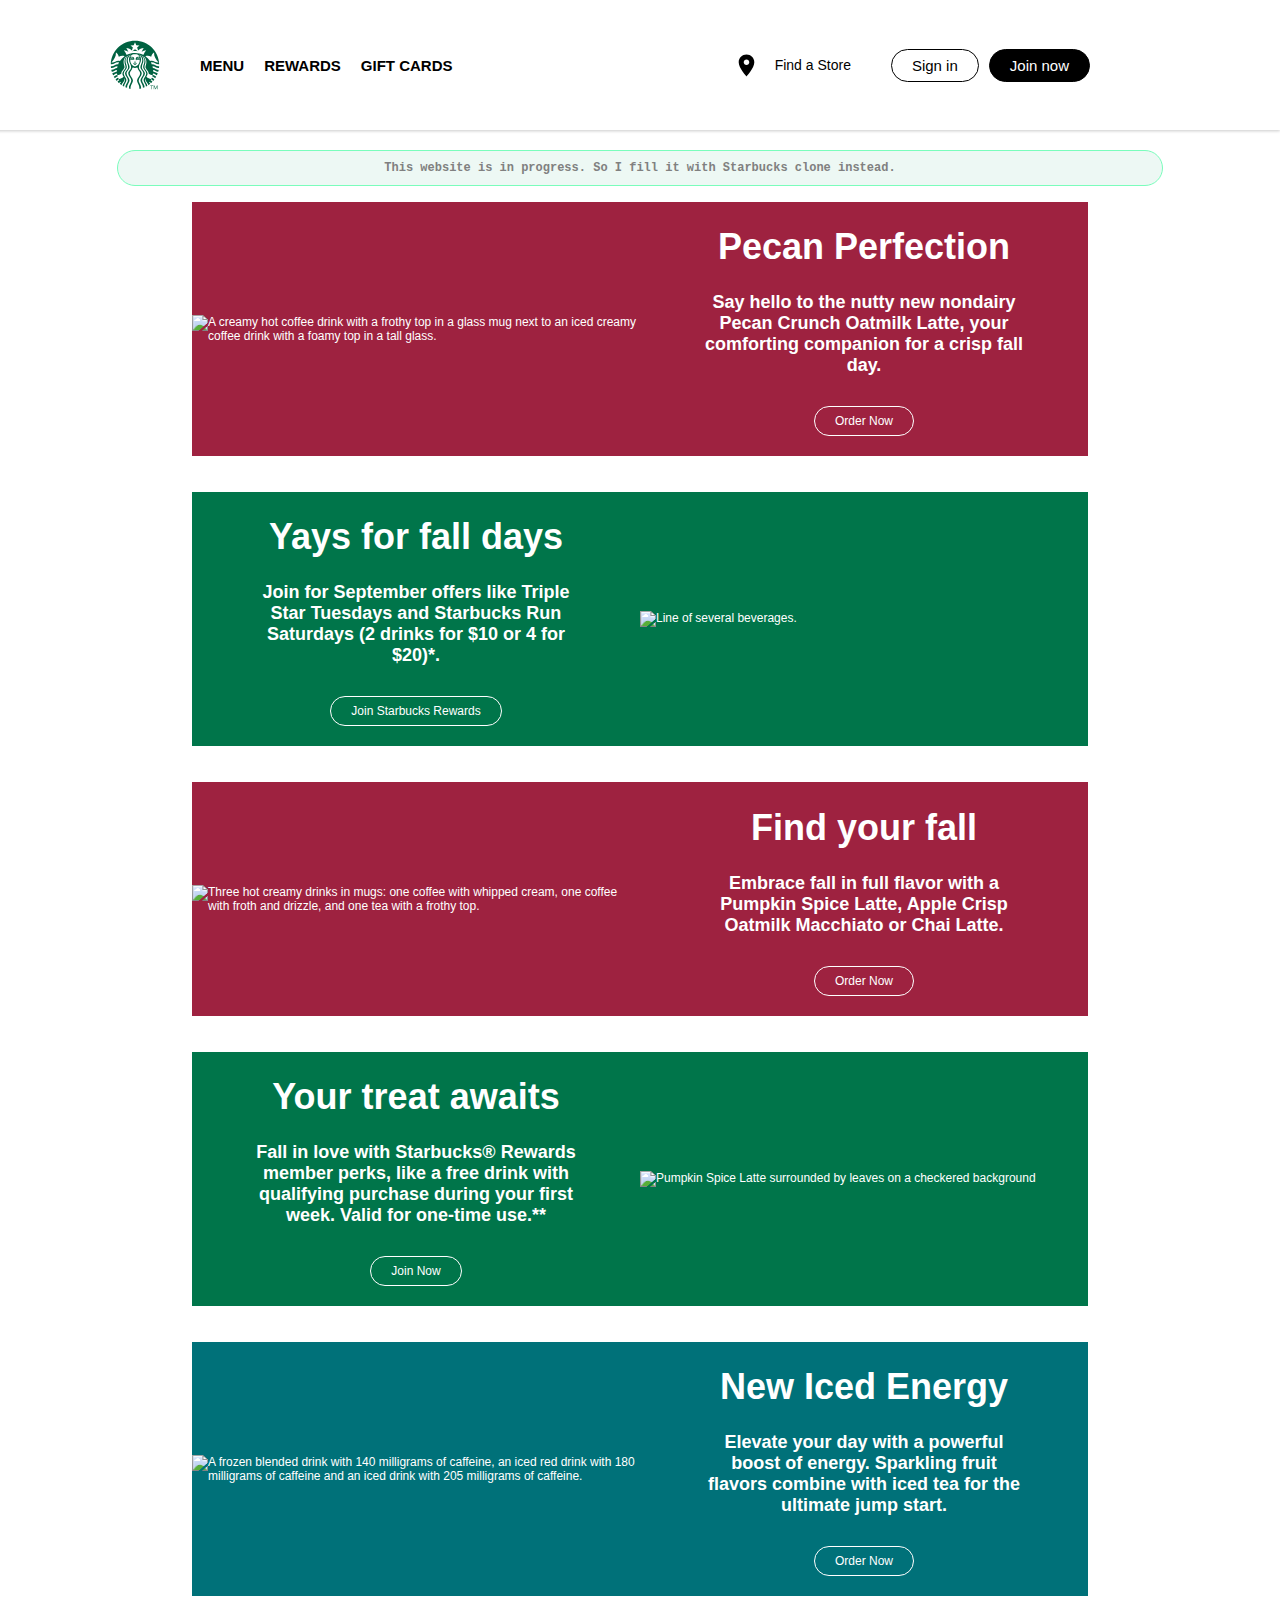
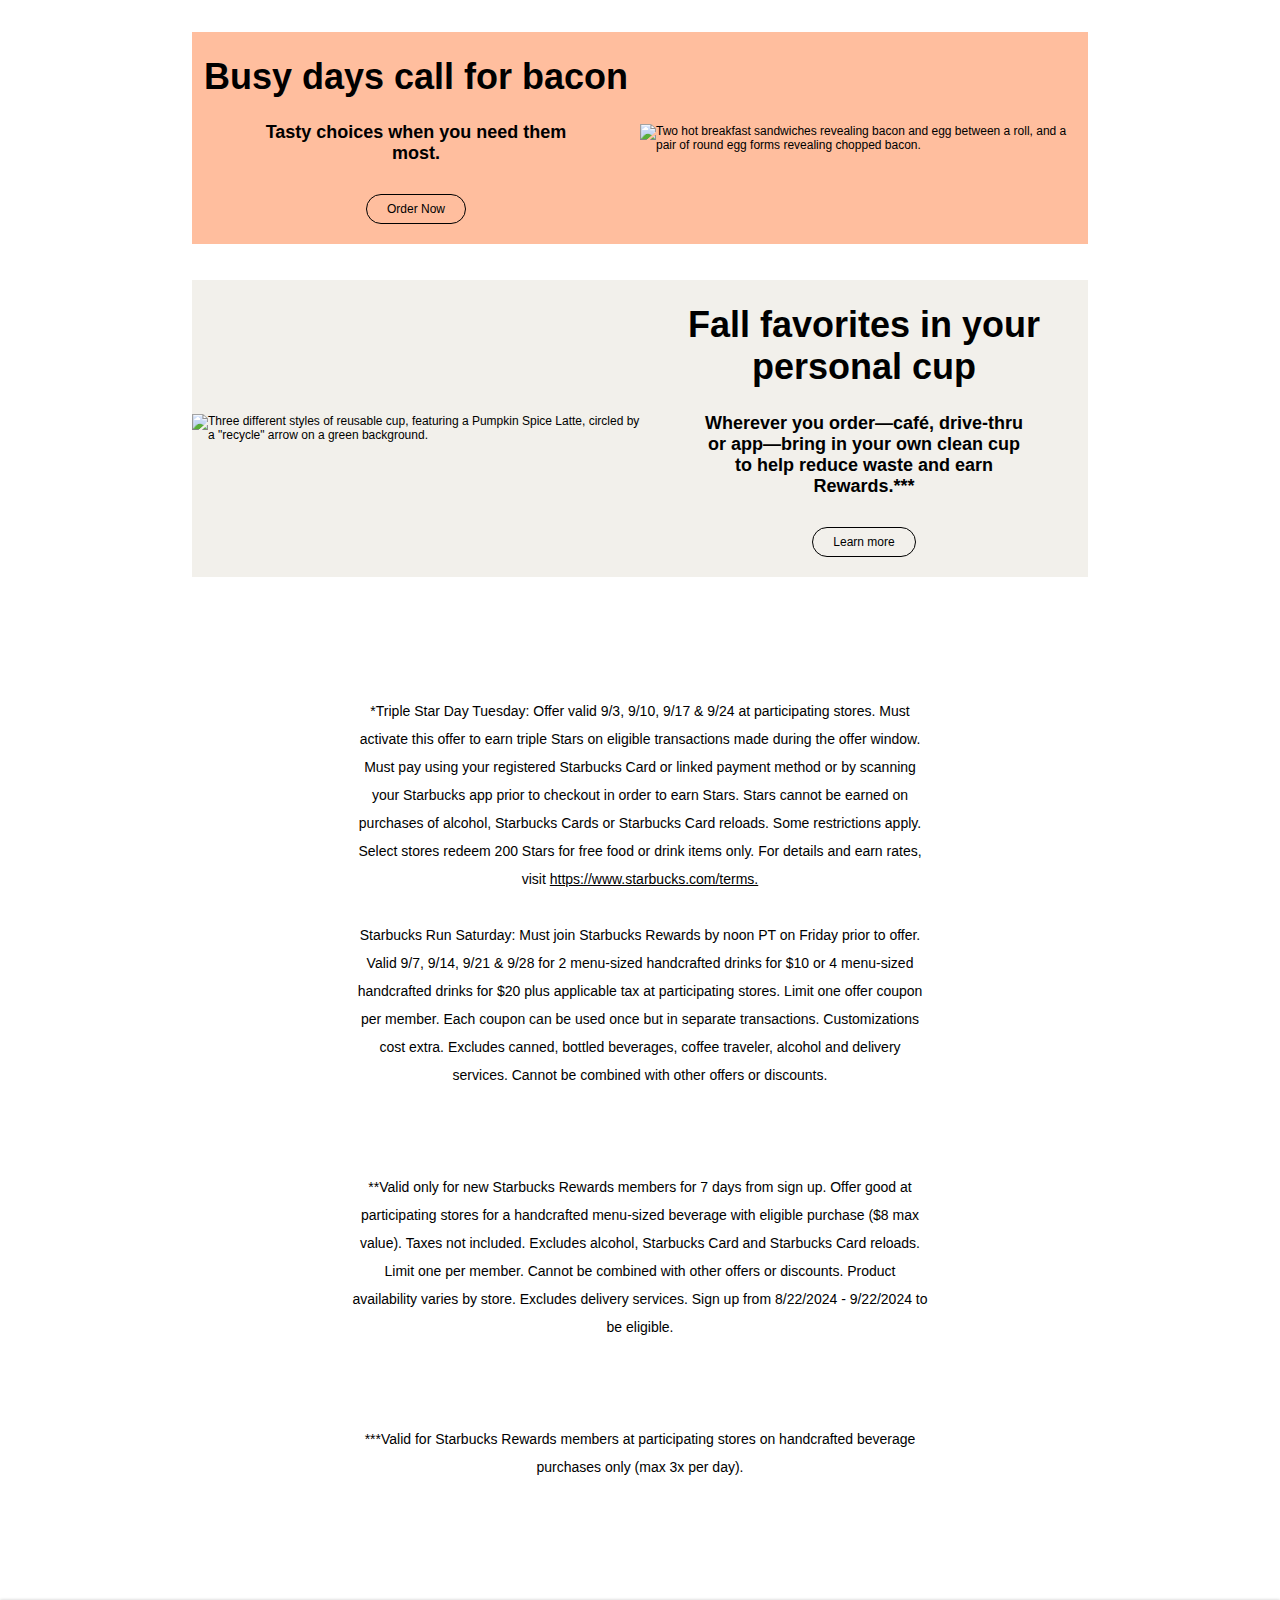
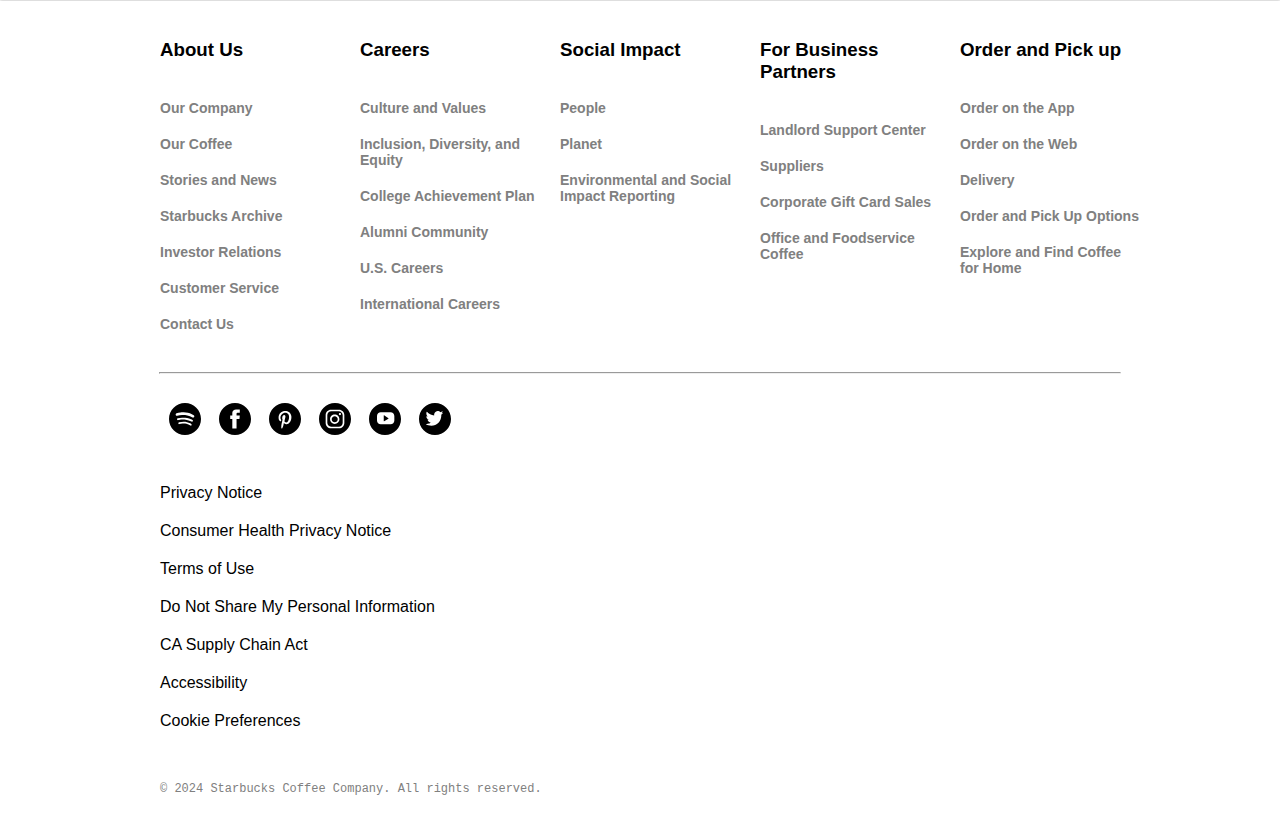
==== commit 7e9d88ad: "styling update" ====
--- a/index.html
+++ b/index.html
@@ -81,7 +81,10 @@
     </div>
     <div class="container">
       <div class="product-container">
-        <h4 style="text-align:center; color:gray; padding-top:30px; width:80%; margin:auto; font-family: 'Courier New', Courier, monospace; font-size:12px;">This website is in progress. So I fill it with Starbucks clone instead.</h4>
+        <h4>
+          This website is in progress. So I fill it with Starbucks clone
+          instead.
+        </h4>
         <!-- product -->
         <div class="product bg-red">
           <div class="product-display">
--- a/style.css
+++ b/style.css
@@ -9,6 +9,19 @@
 
 h1 {
     font-size: 48px;
+}
+
+.product-container h4 {
+    border: rgb(122, 253, 188) solid 1px;
+    background-color: #edf8f4;
+    border-radius: 60px;
+    text-align: center;
+    color: gray;
+    padding: 10px;
+    width: 80%;
+    margin: 20px auto -20px auto ;
+    font-family: 'Courier New', Courier, monospace;
+    font-size: 12px;
 }
 
 .bg-green{
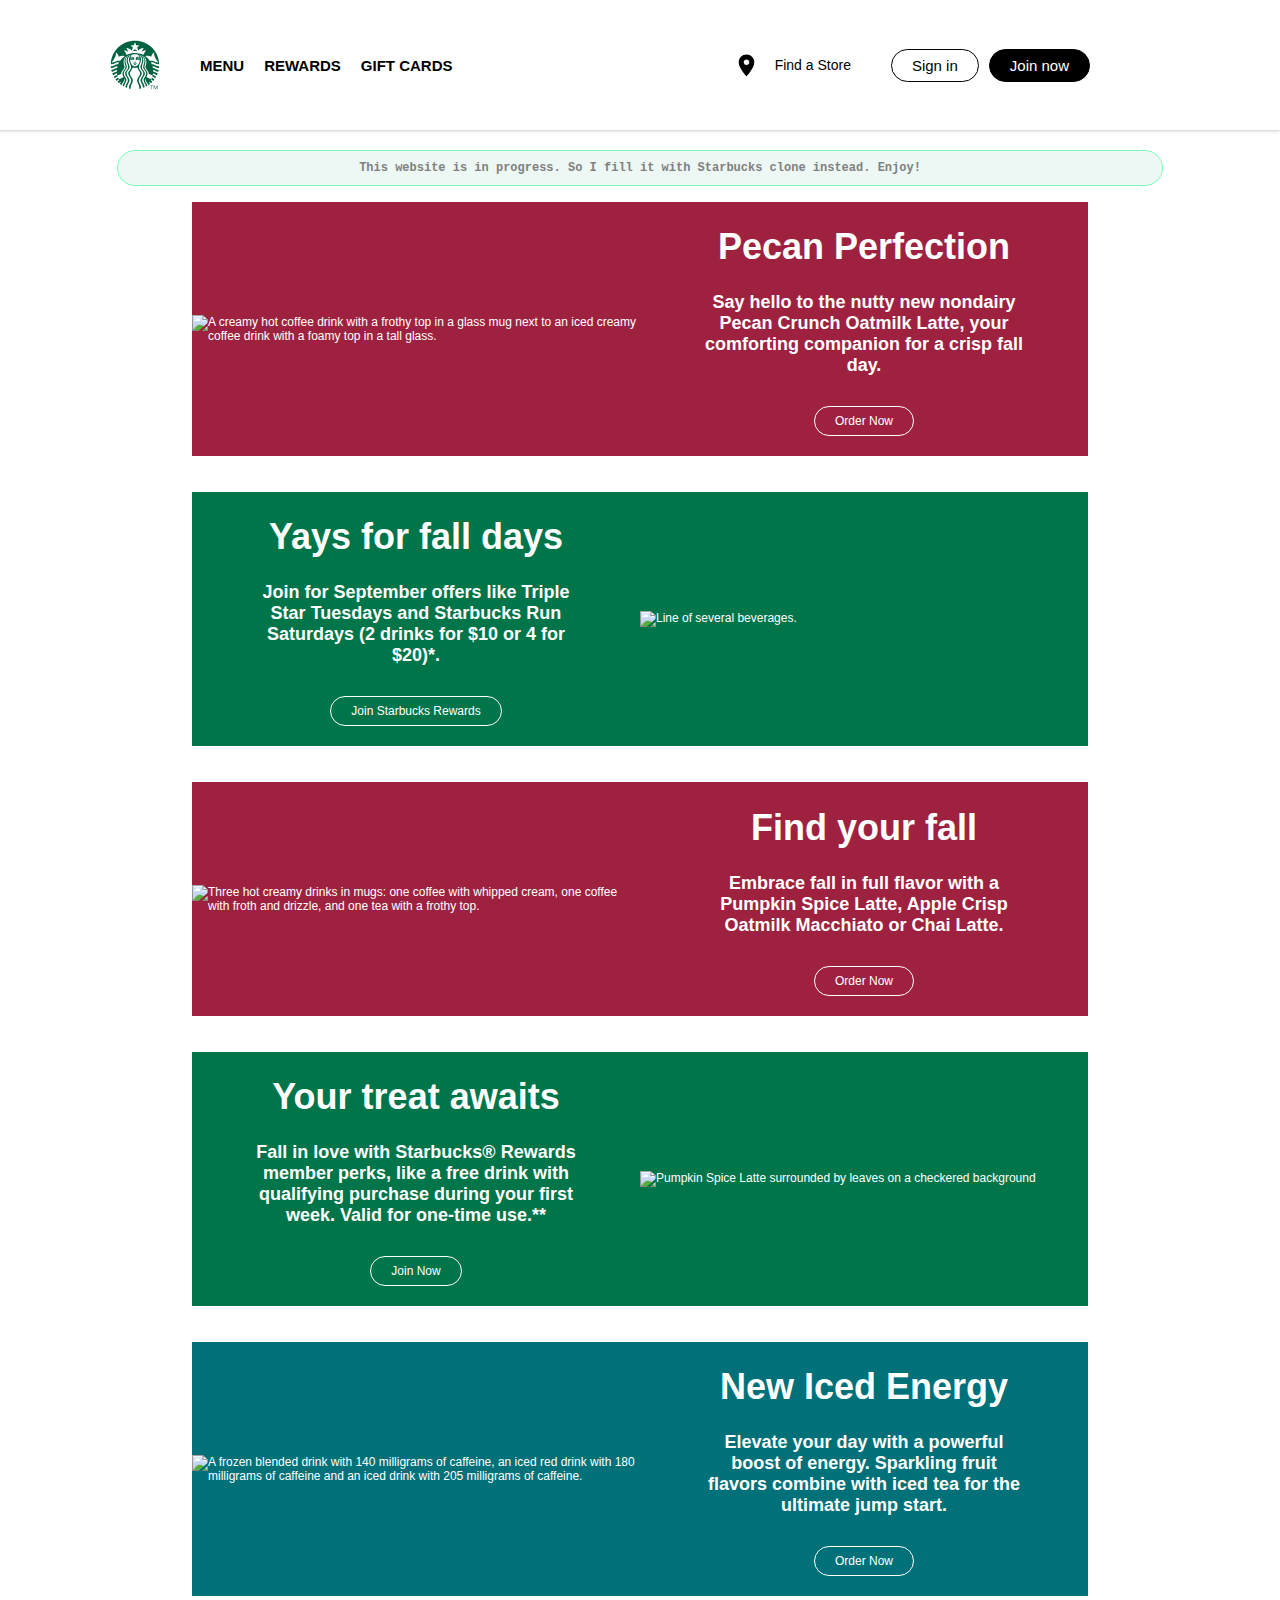
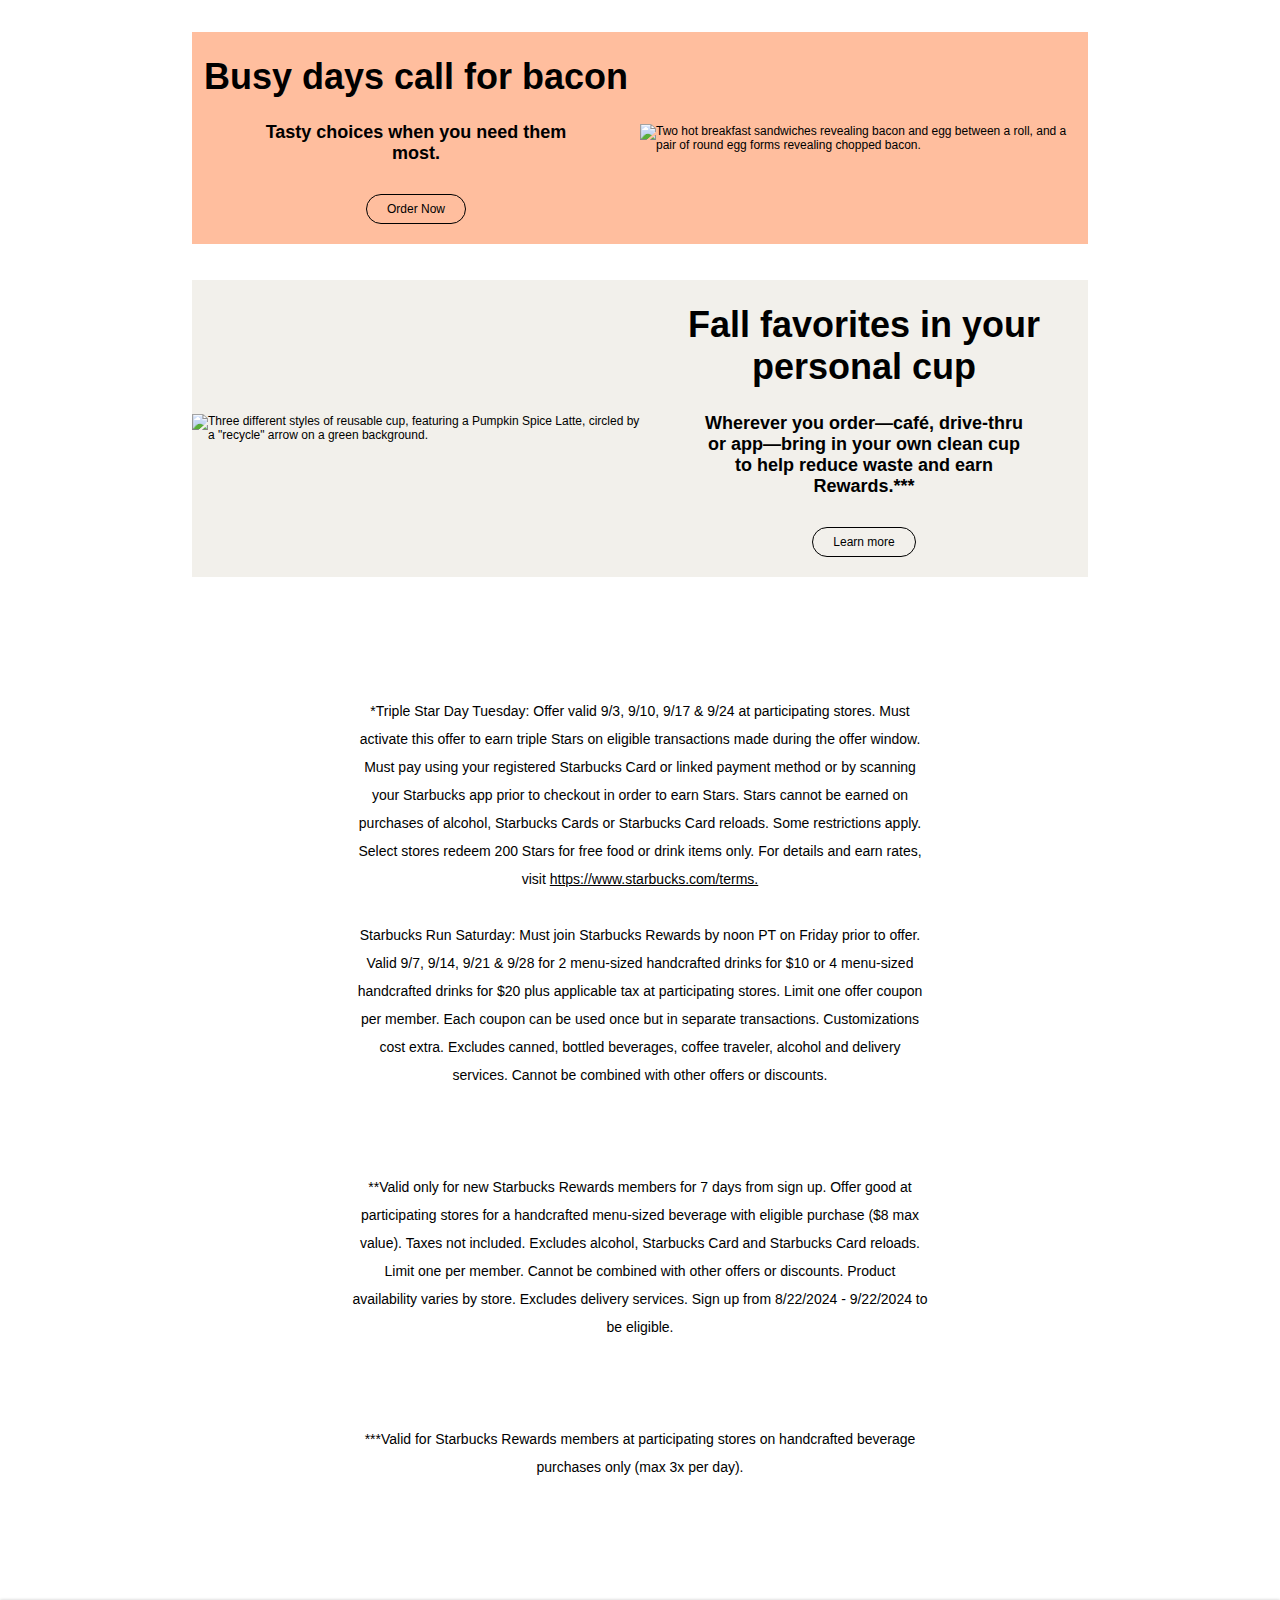
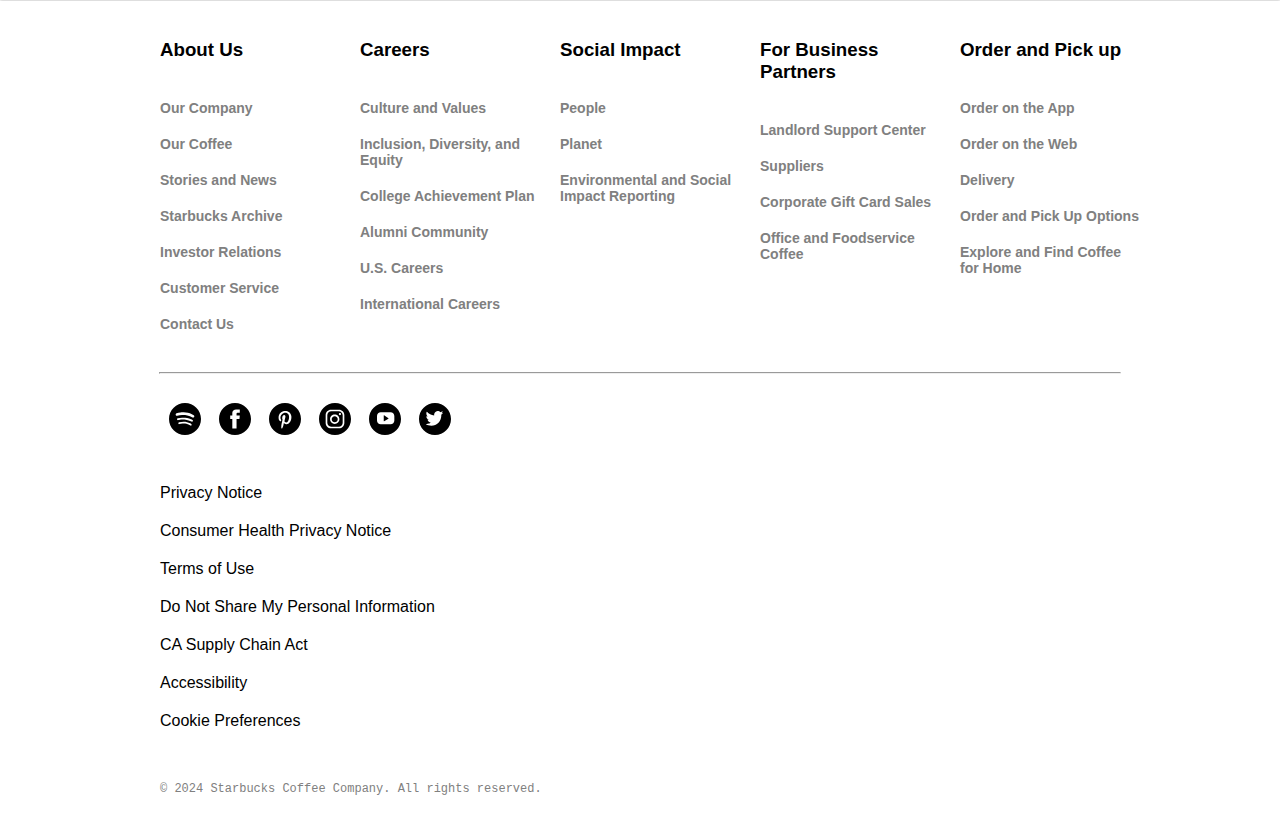
==== commit 190bd289: "styling update" ====
--- a/index.html
+++ b/index.html
@@ -83,7 +83,7 @@
       <div class="product-container">
         <h4>
           This website is in progress. So I fill it with Starbucks clone
-          instead.
+          instead. Enjoy! 
         </h4>
         <!-- product -->
         <div class="product bg-red">
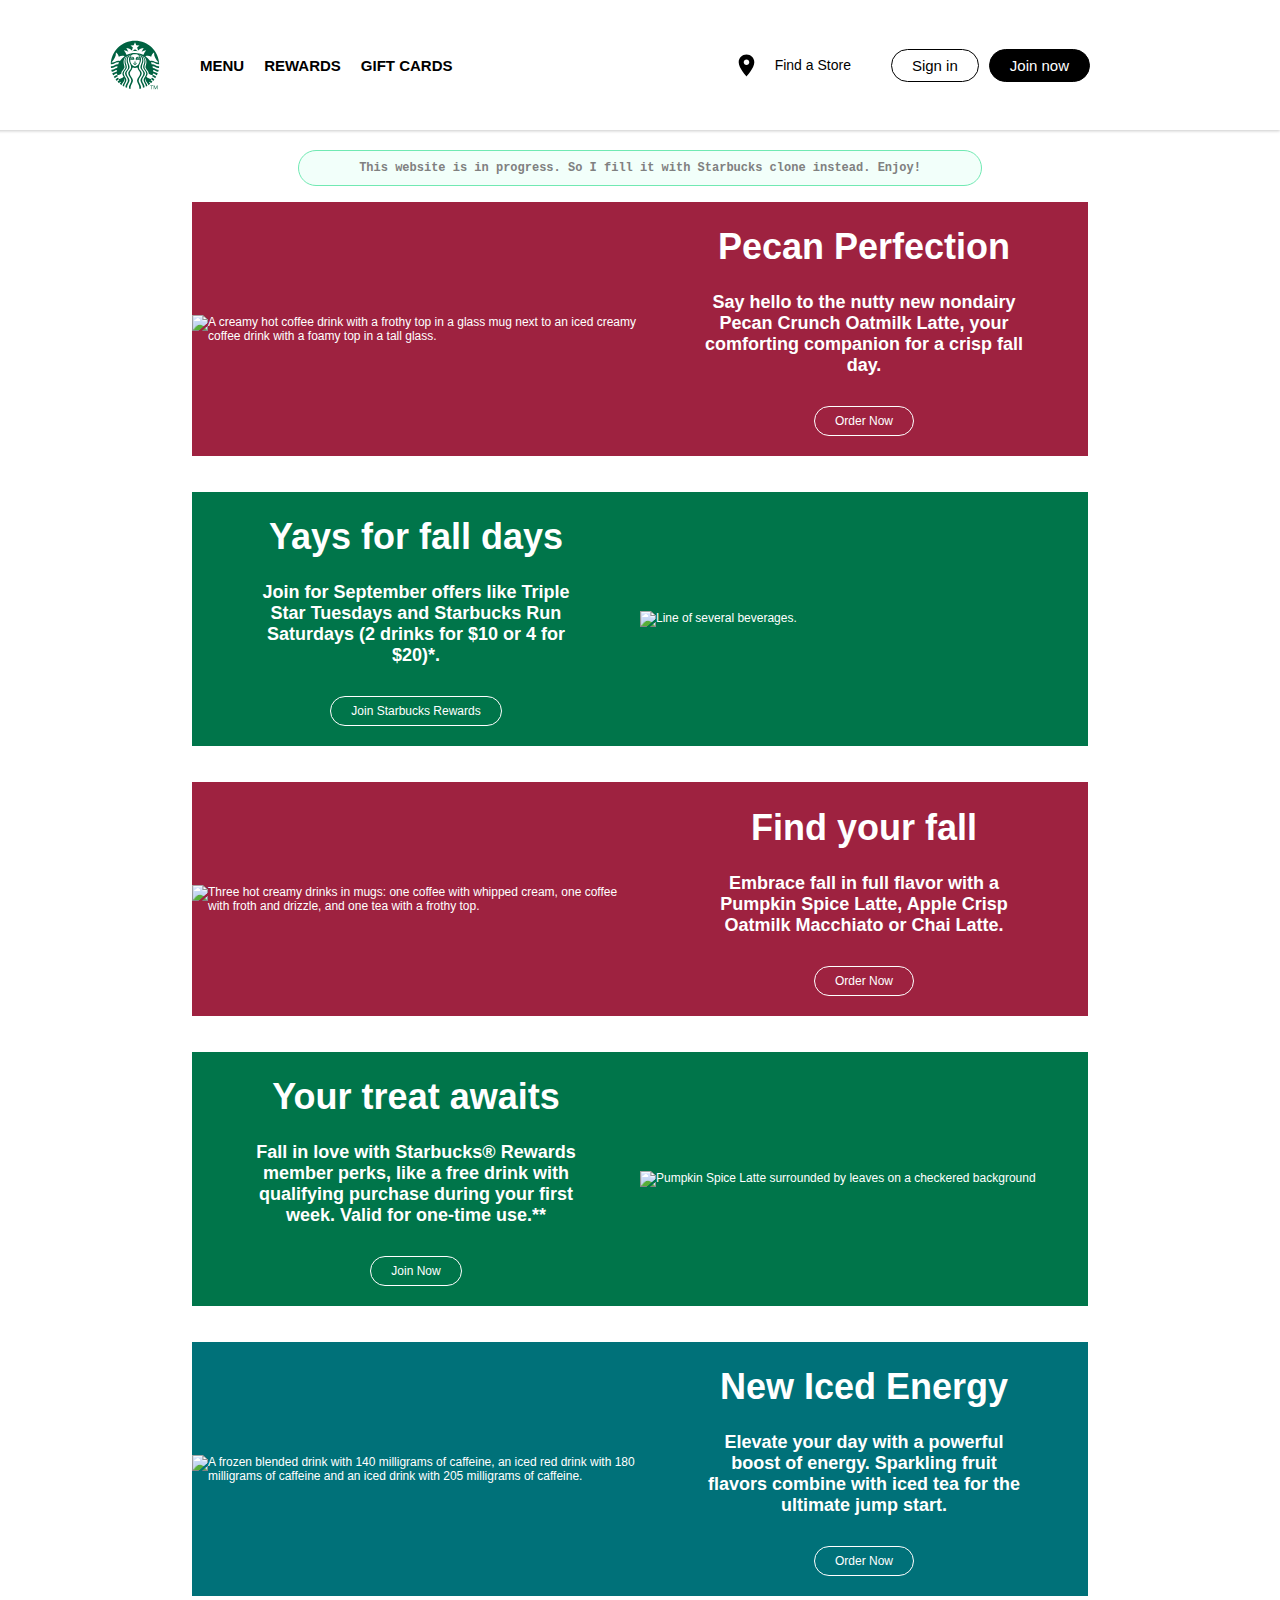
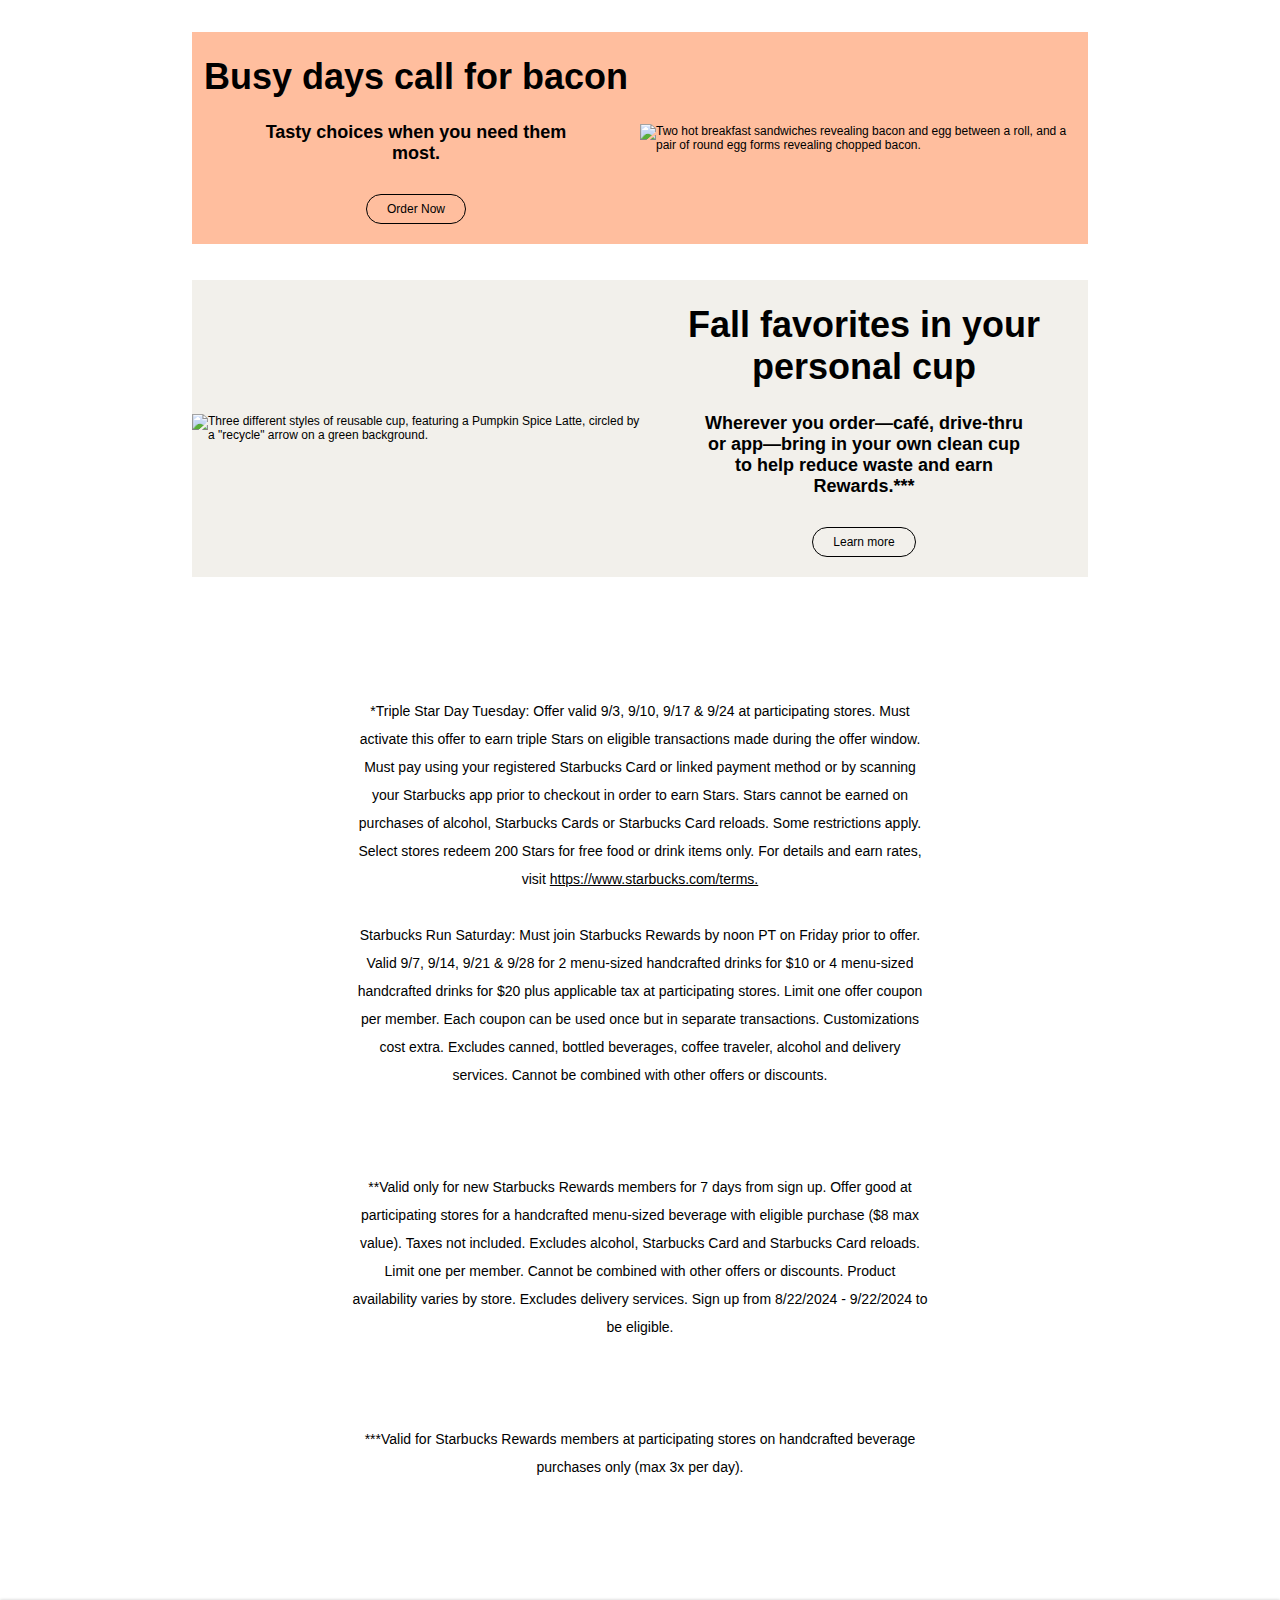
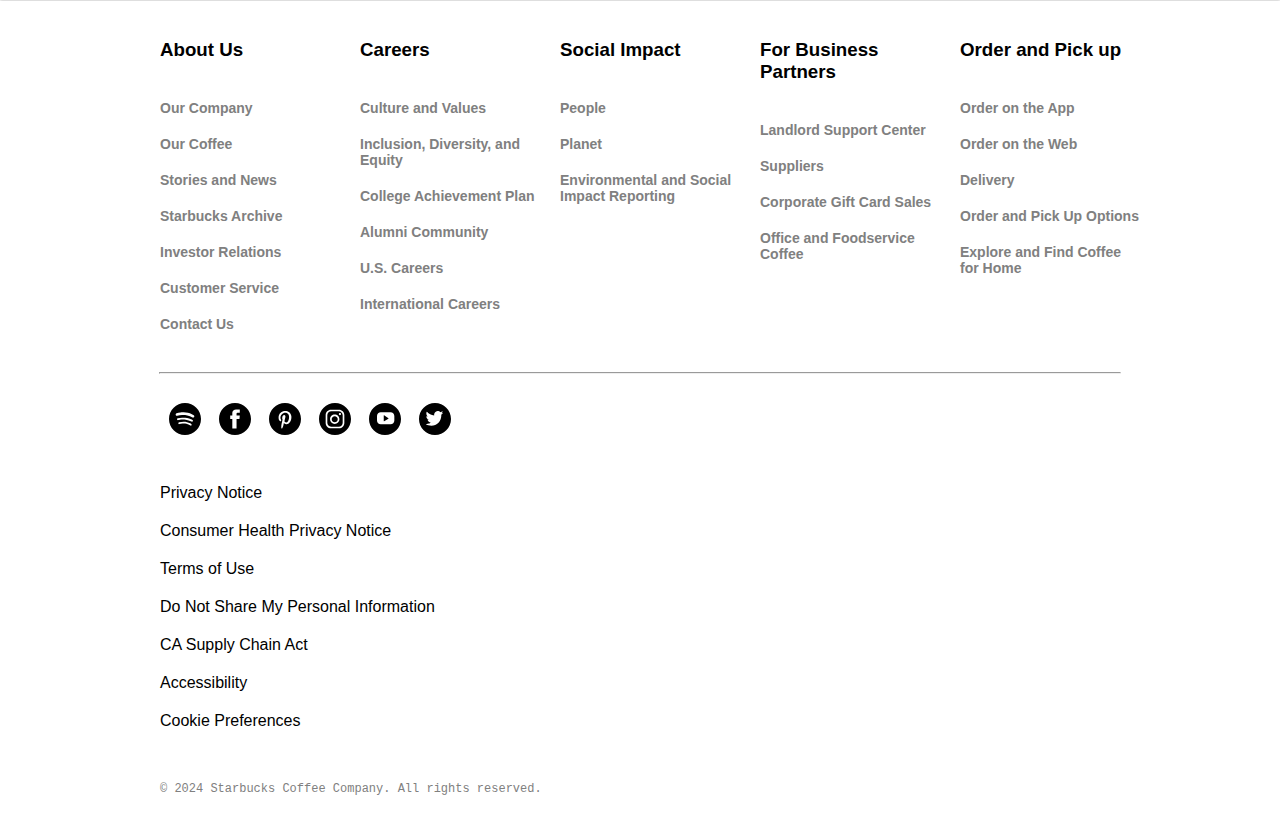
==== commit 669d5709: "updating class name" ====
--- a/index.html
+++ b/index.html
@@ -81,7 +81,7 @@
     </div>
     <div class="container">
       <div class="product-container">
-        <h4>
+        <h4 class="notice">
           This website is in progress. So I fill it with Starbucks clone
           instead. Enjoy! 
         </h4>
--- a/style.css
+++ b/style.css
@@ -11,13 +11,14 @@
     font-size: 48px;
 }
 
-.product-container h4 {
-    border: rgb(122, 253, 188) solid 1px;
-    background-color: #edf8f4;
+.notice {
+    max-width: fit-content;
+    border: rgb(113, 233, 179) solid 1px;
+    background-color: #f2fffa;
     border-radius: 60px;
     text-align: center;
     color: gray;
-    padding: 10px;
+    padding: 10px 60px;
     width: 80%;
     margin: 20px auto -20px auto ;
     font-family: 'Courier New', Courier, monospace;
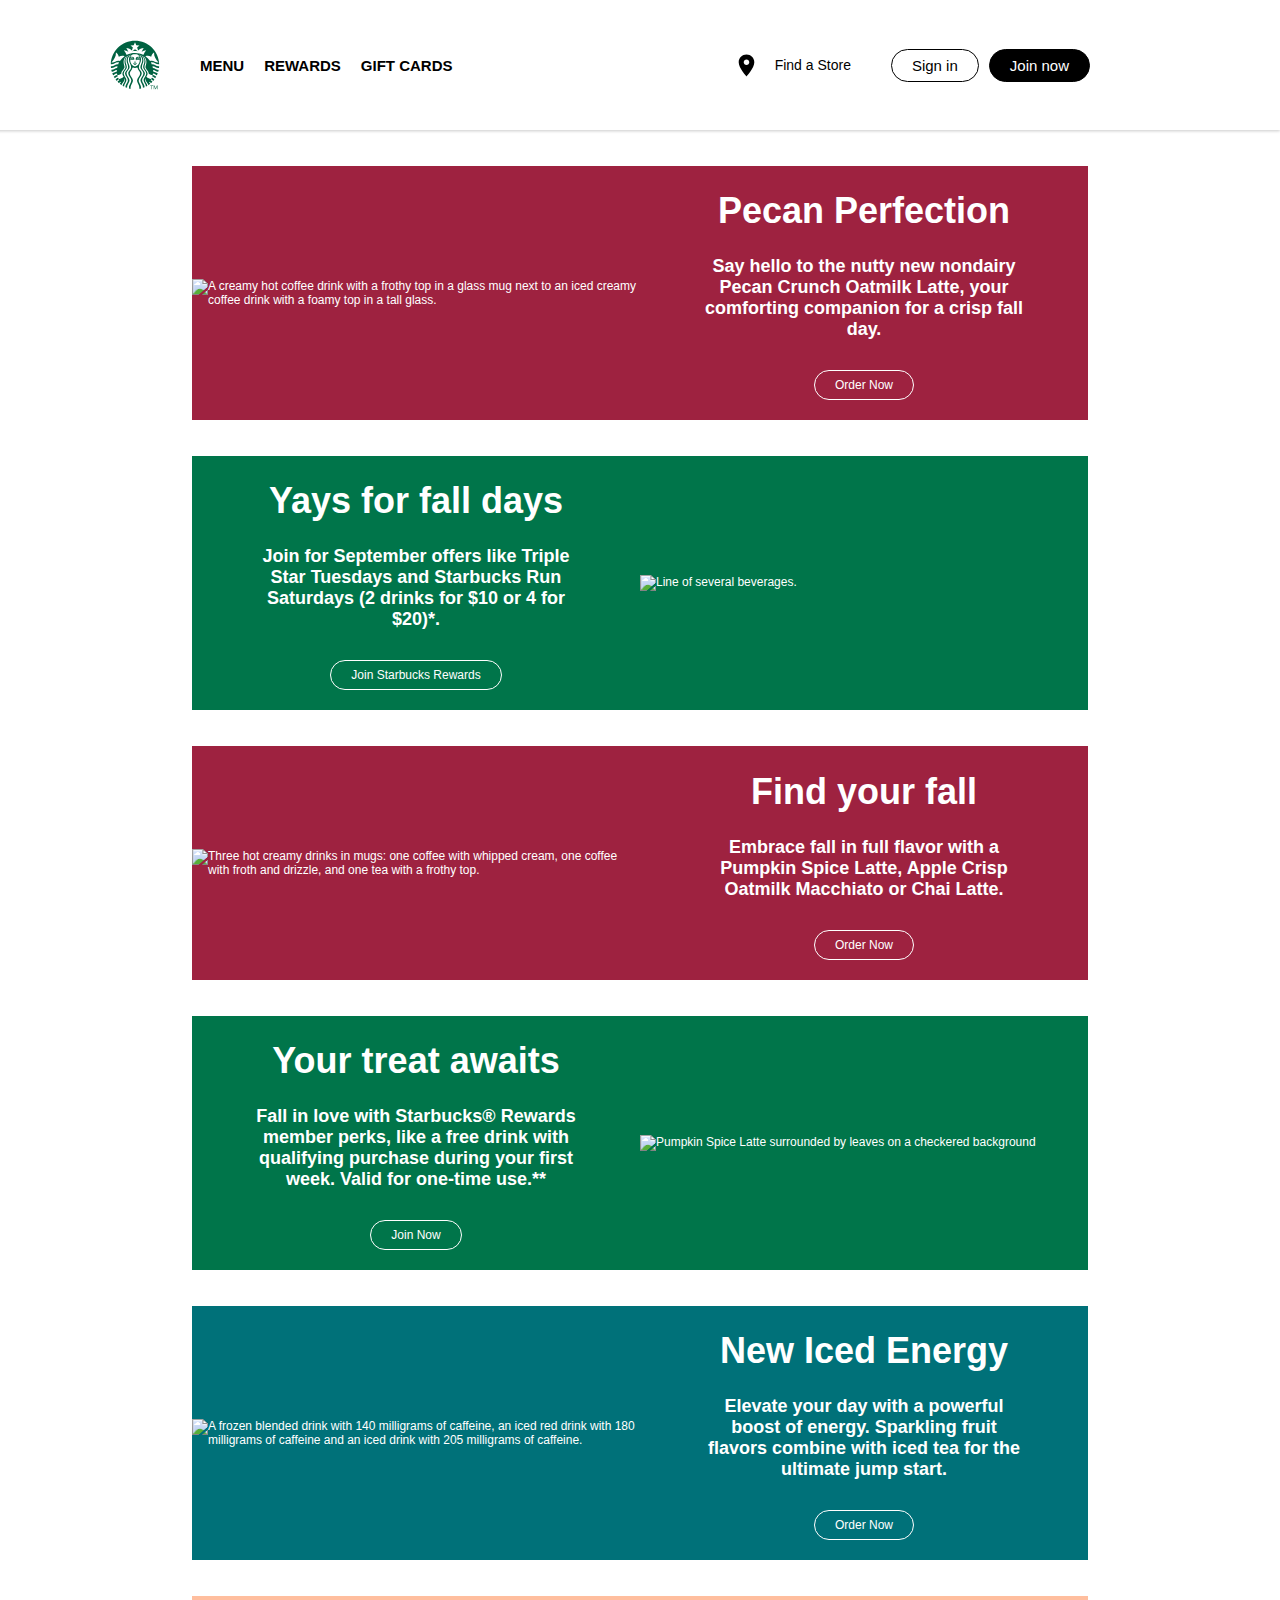
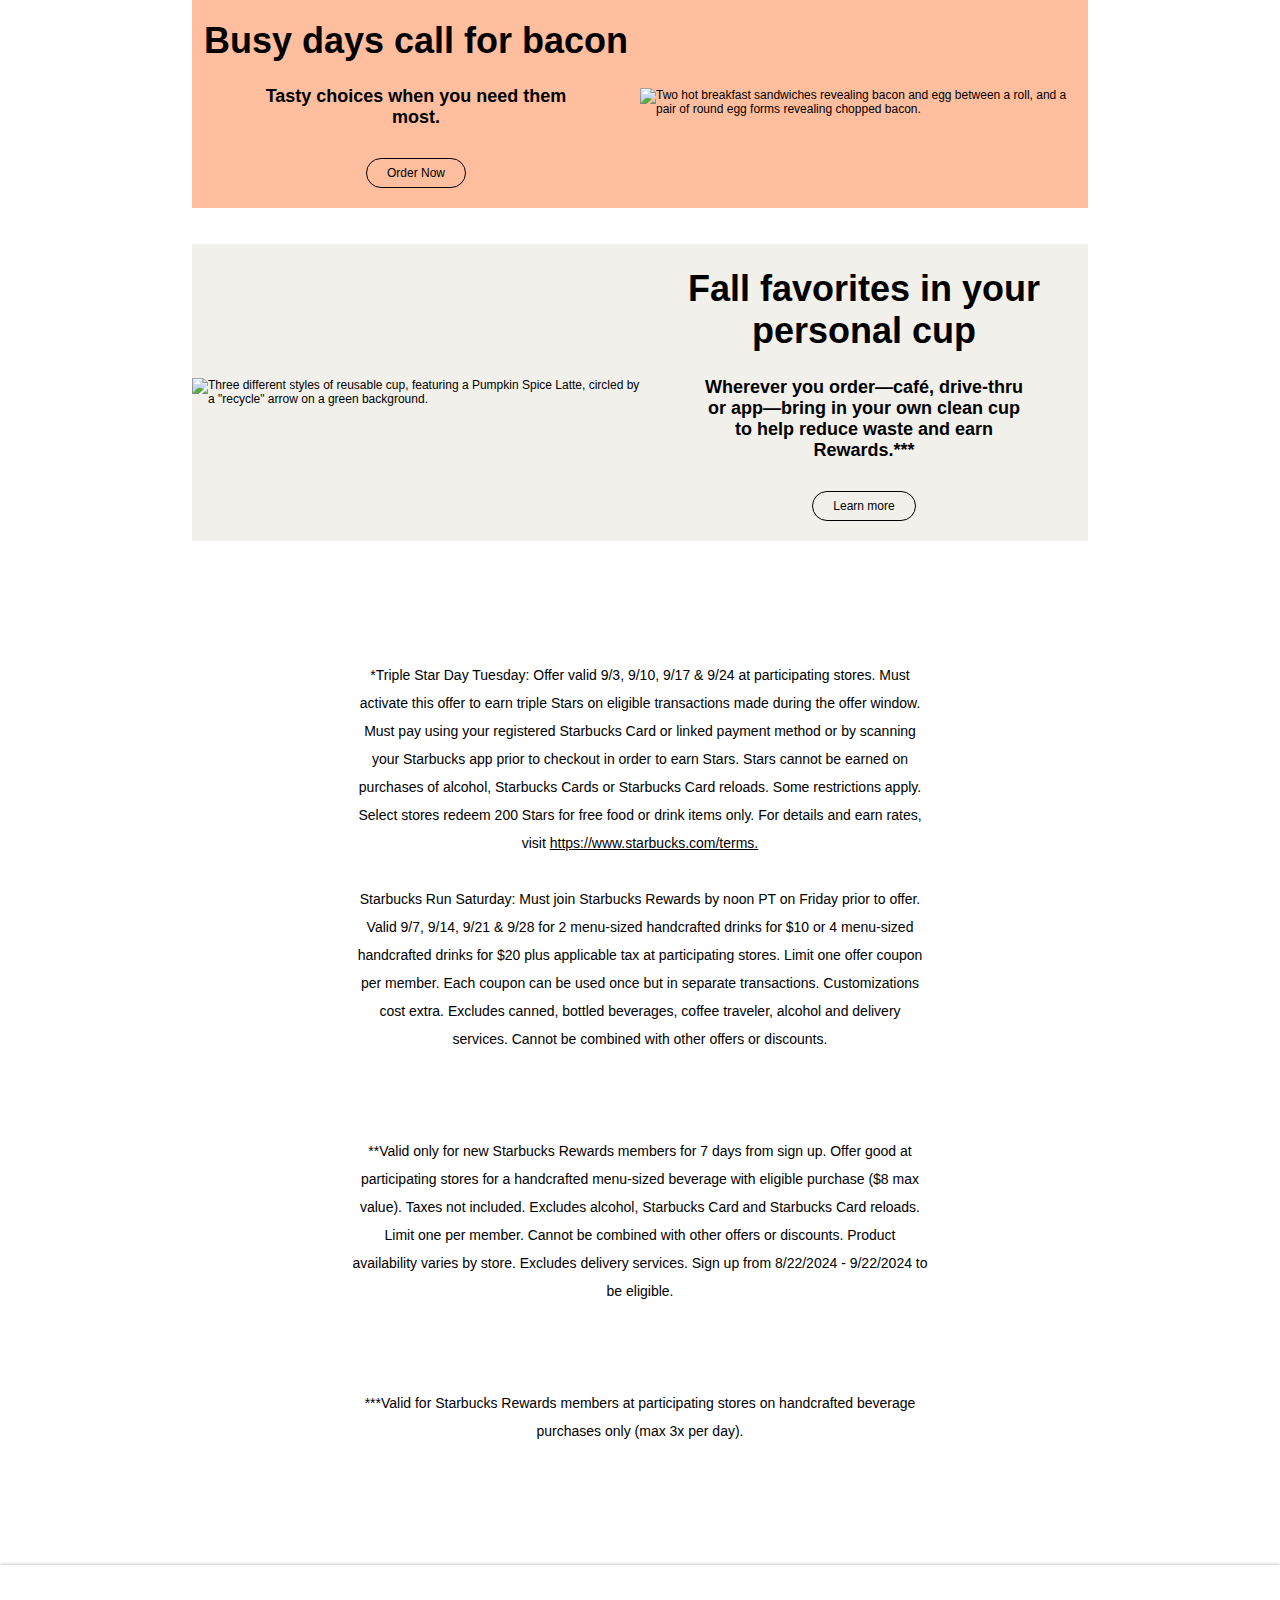
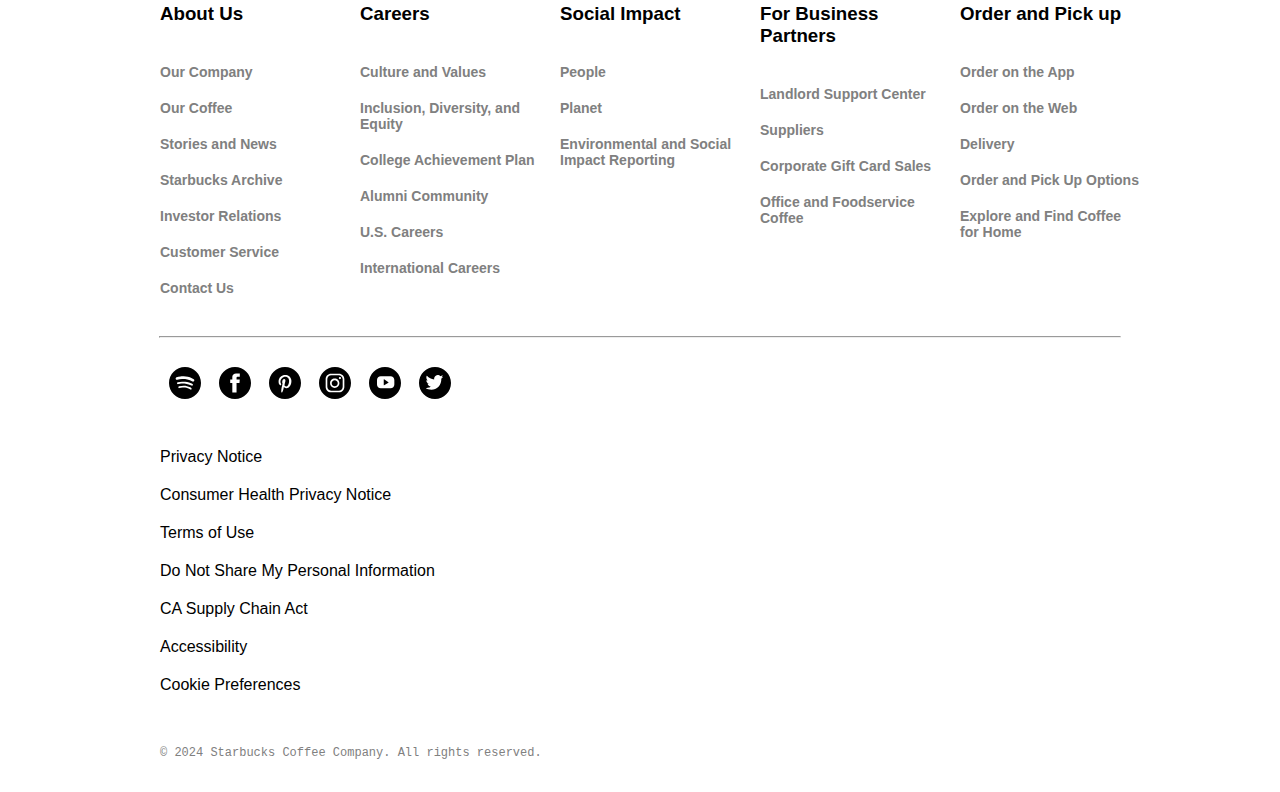
==== commit 14675009: "updating h4" ====
--- a/index.html
+++ b/index.html
@@ -81,10 +81,10 @@
     </div>
     <div class="container">
       <div class="product-container">
-        <h4 class="notice">
+        <!-- <h4 class="notice">
           This website is in progress. So I fill it with Starbucks clone
           instead. Enjoy! 
-        </h4>
+        </h4> -->
         <!-- product -->
         <div class="product bg-red">
           <div class="product-display">
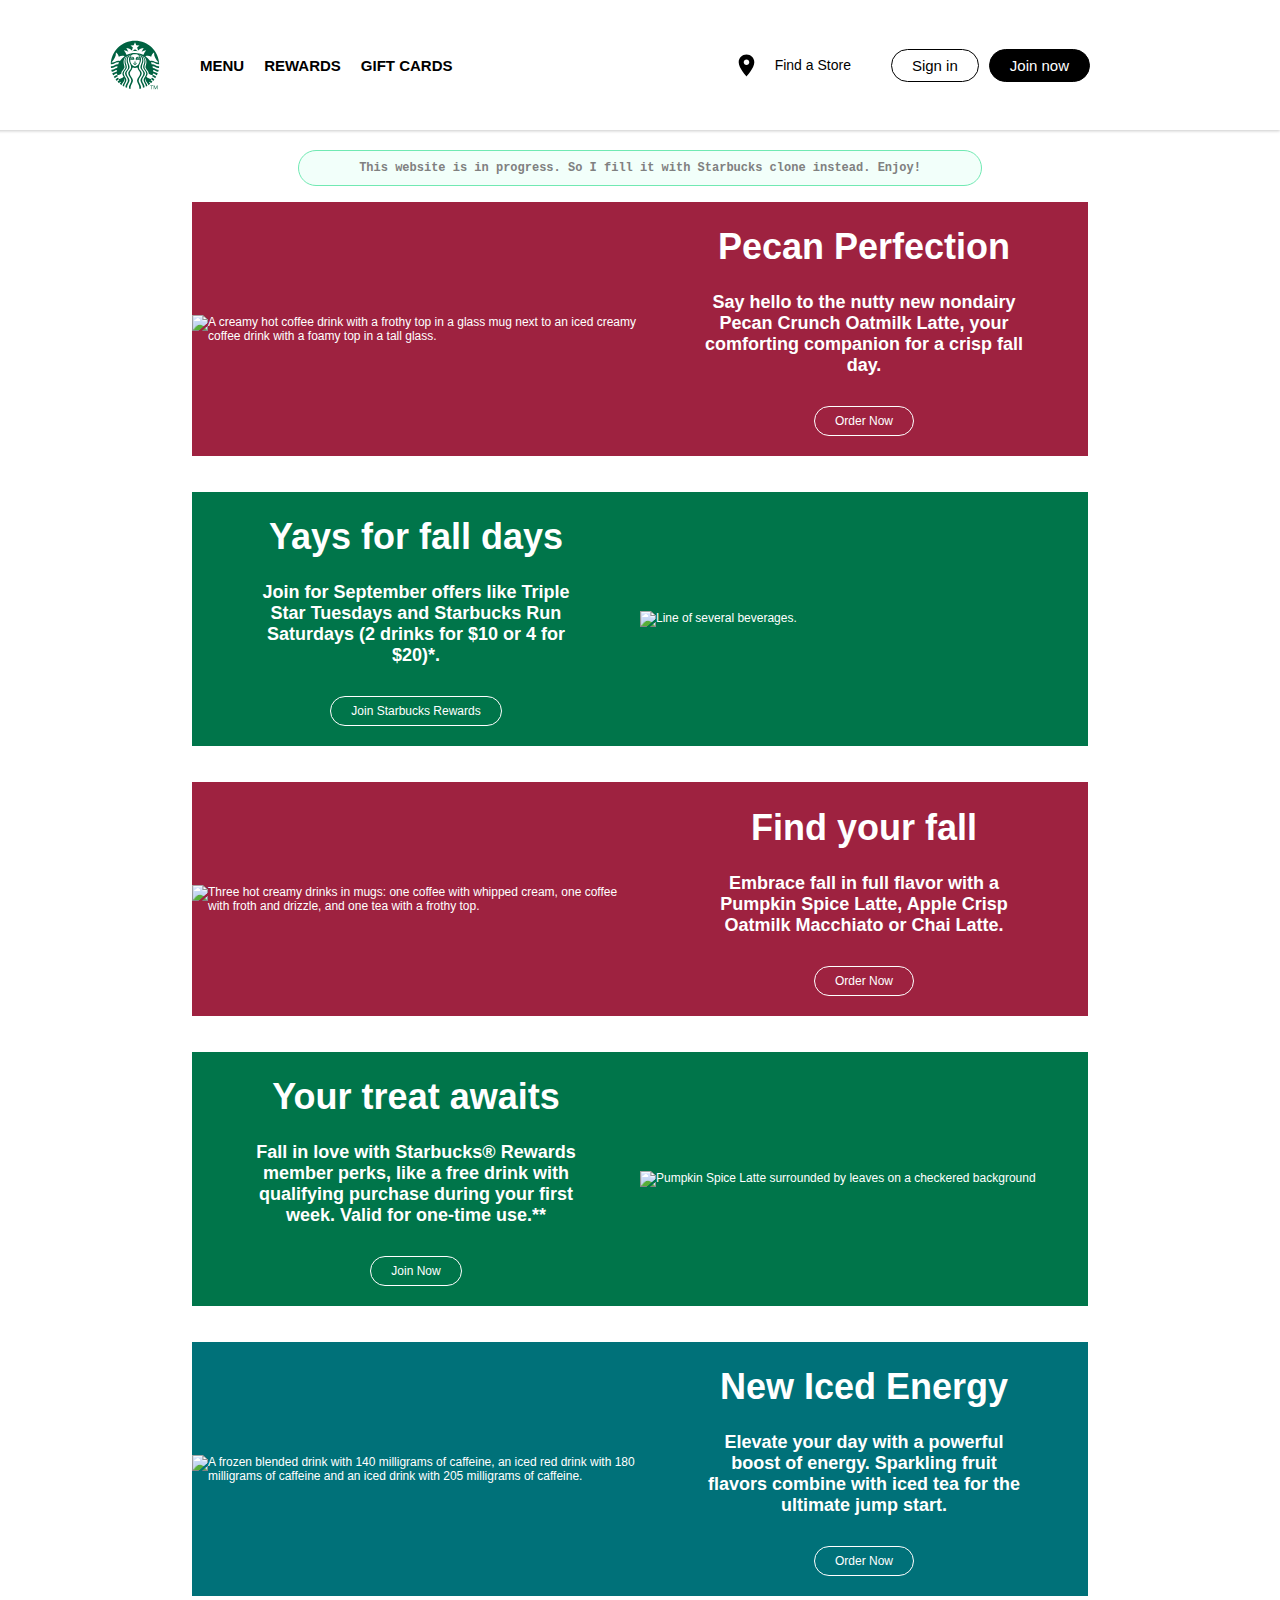
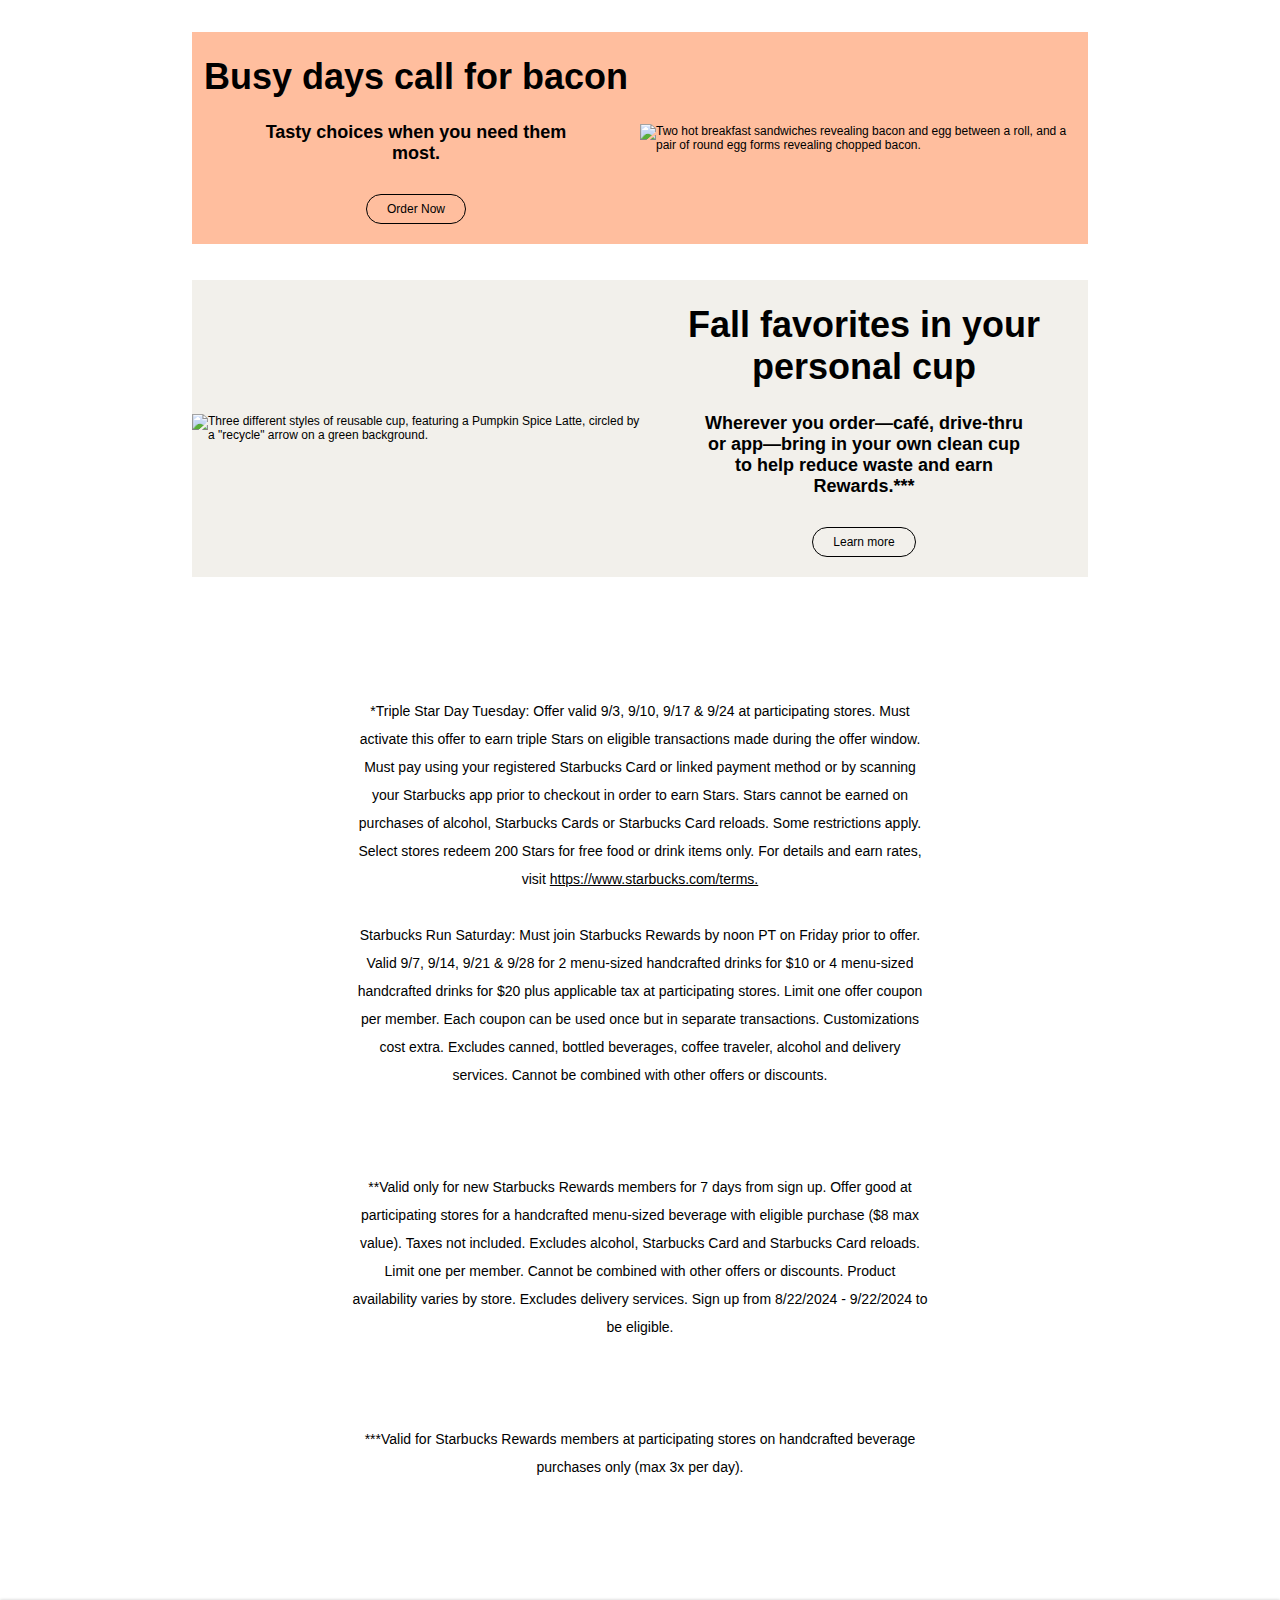
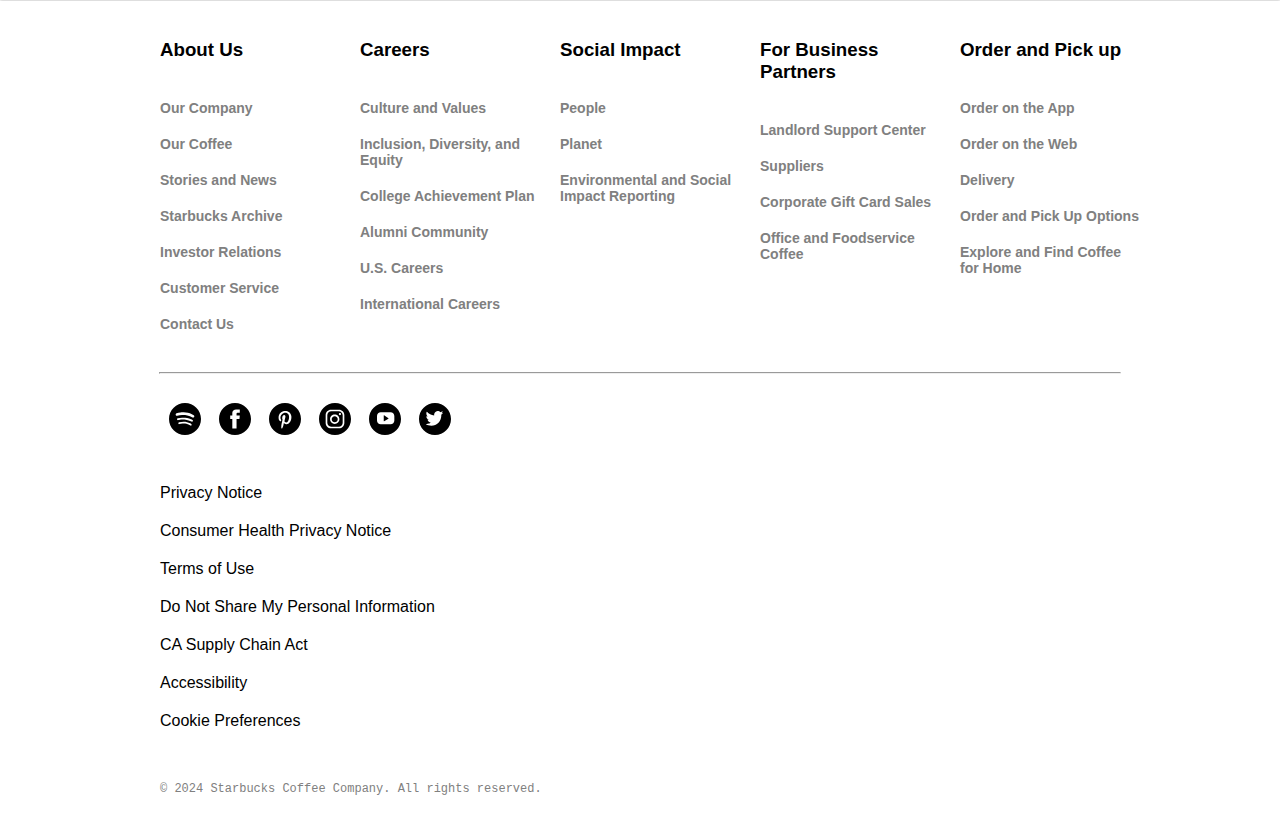
==== commit 34dc6d7b: "updating notice" ====
--- a/index.html
+++ b/index.html
@@ -81,10 +81,10 @@
     </div>
     <div class="container">
       <div class="product-container">
-        <!-- <h4 class="notice">
+        <h4 class="notice">
           This website is in progress. So I fill it with Starbucks clone
           instead. Enjoy! 
-        </h4> -->
+        </h4>
         <!-- product -->
         <div class="product bg-red">
           <div class="product-display">
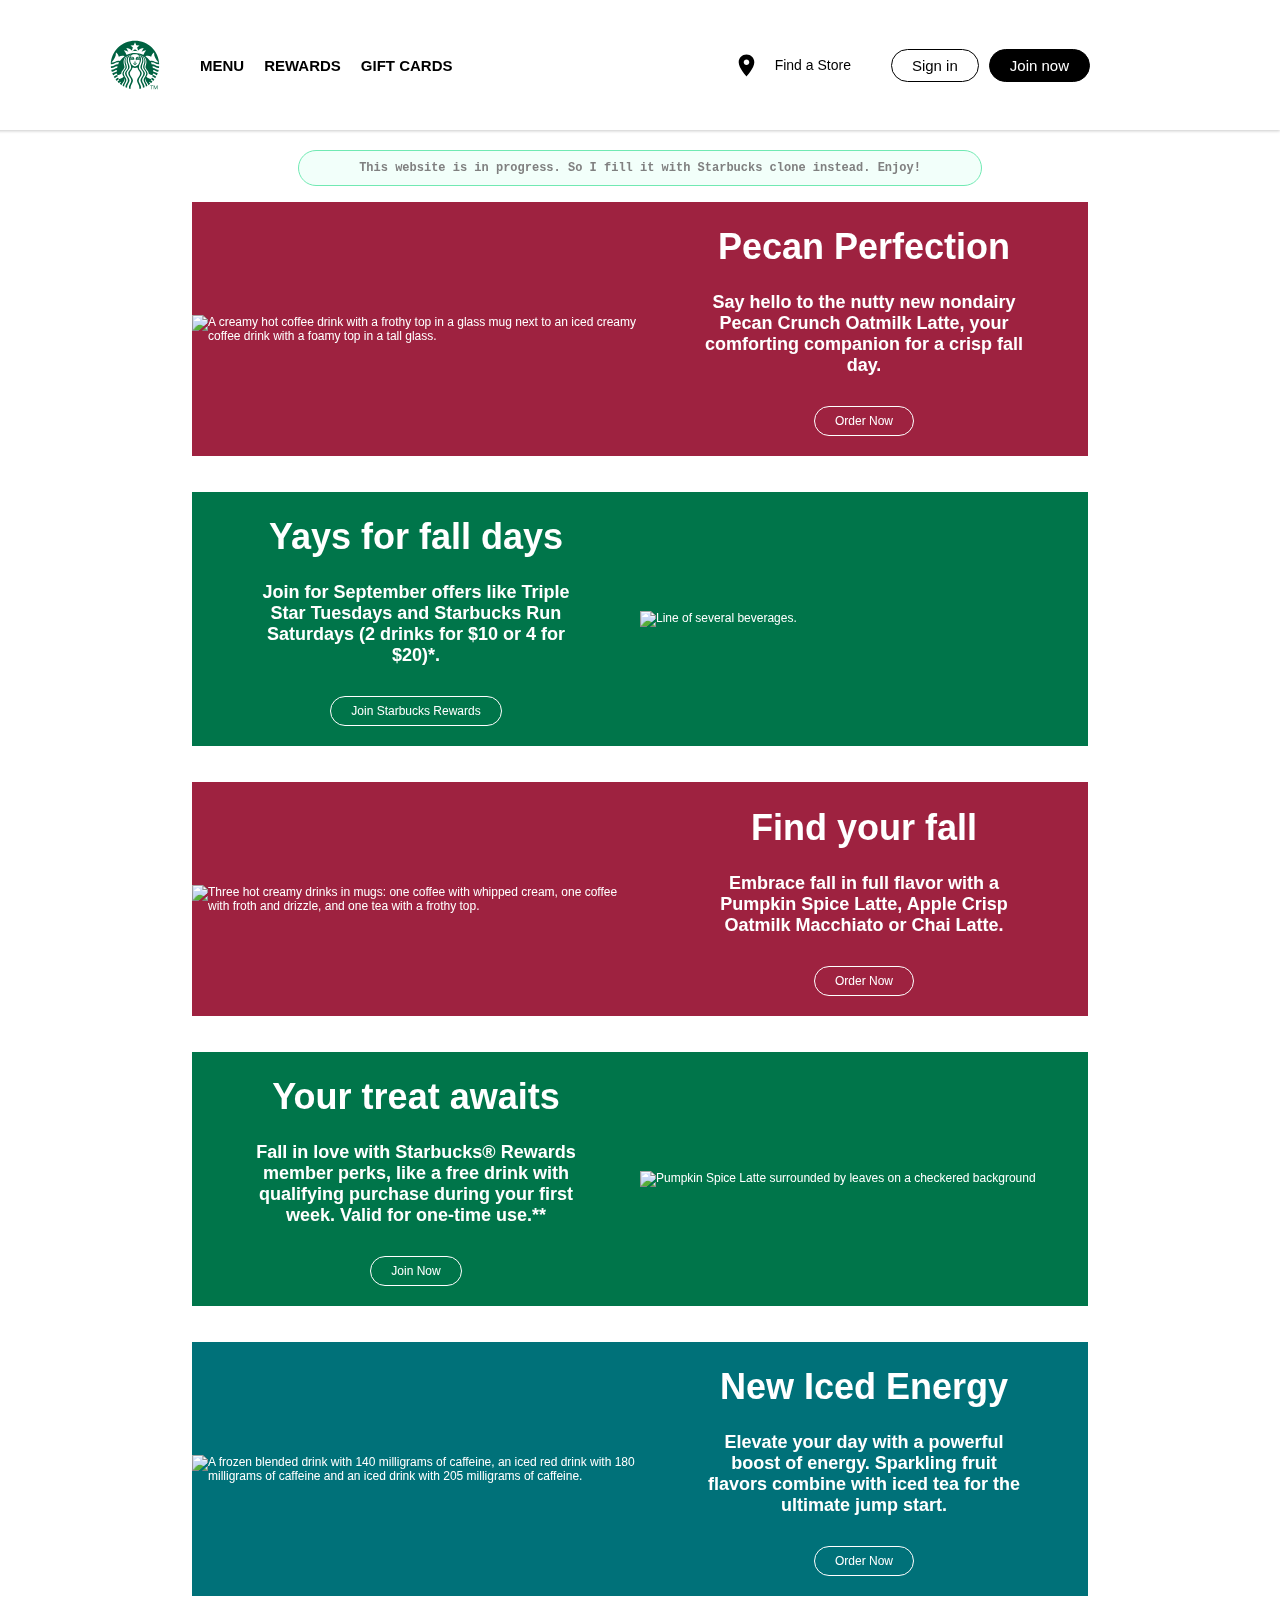
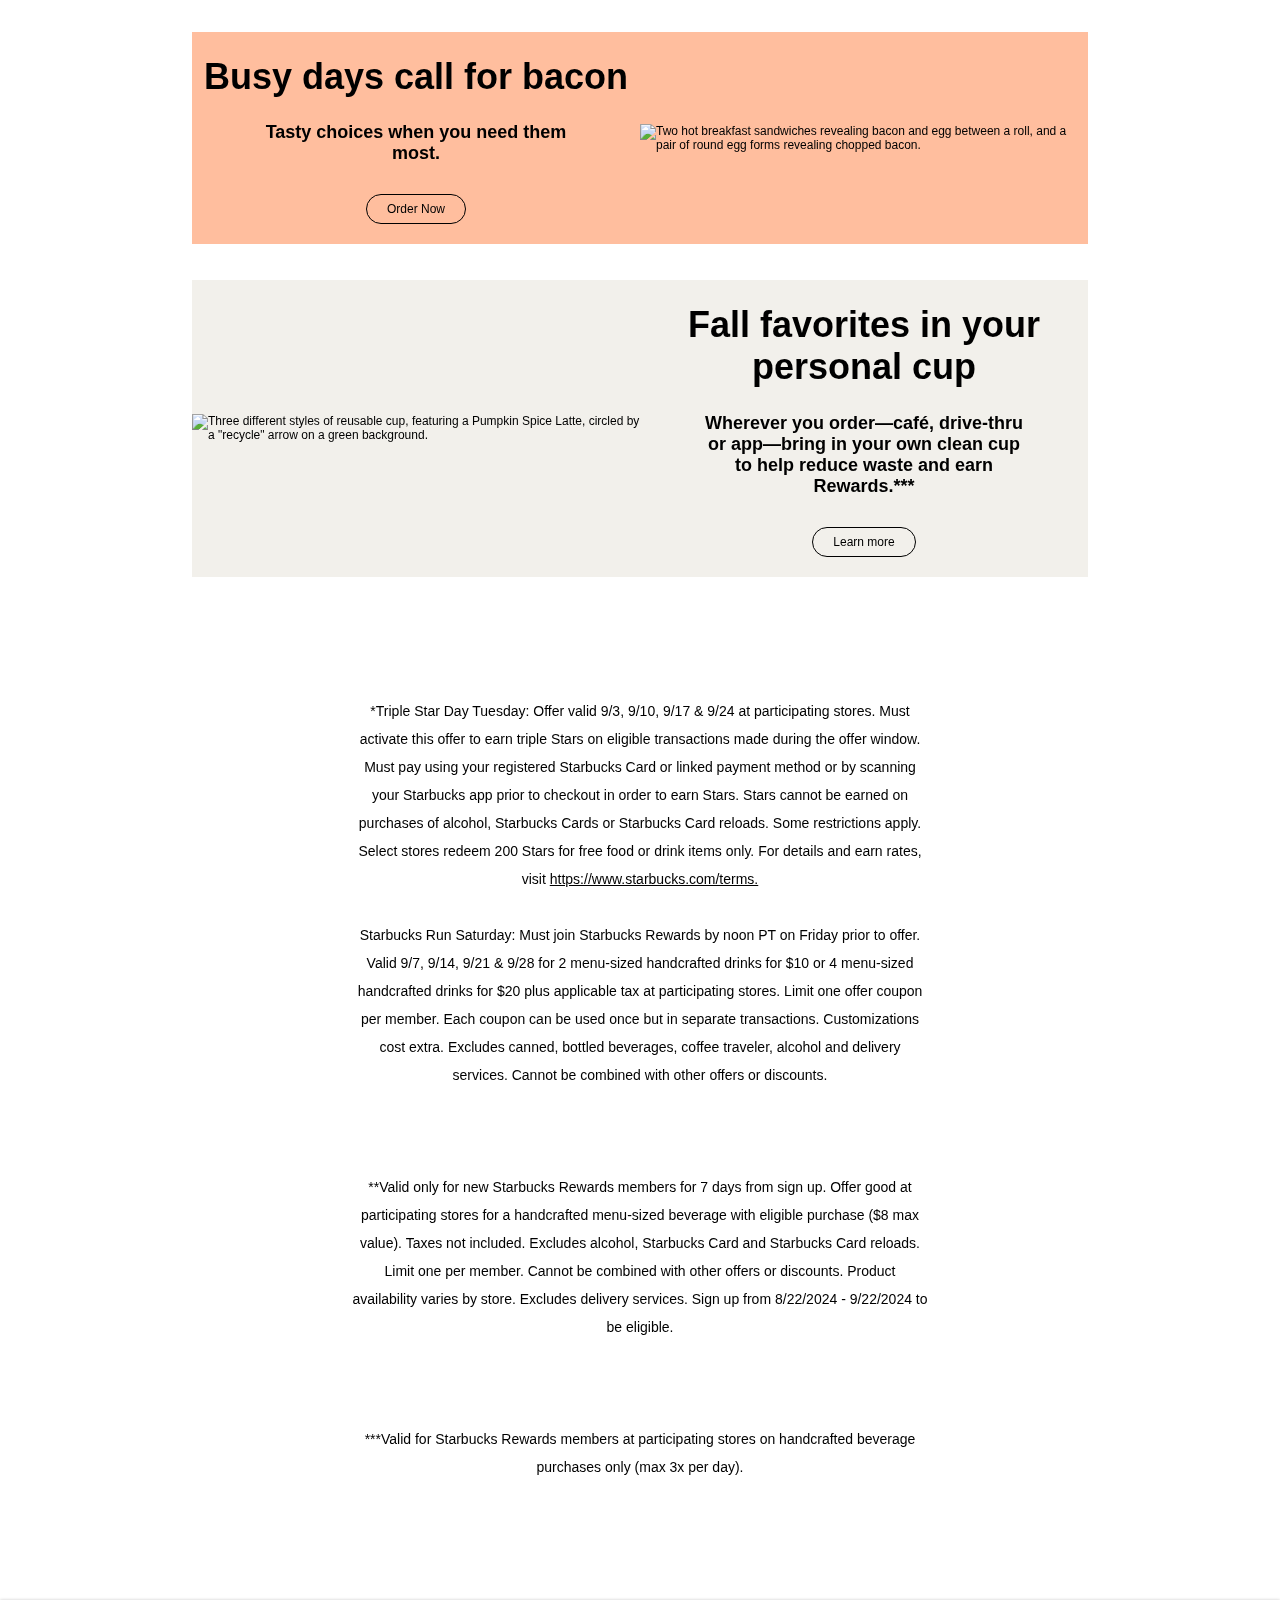
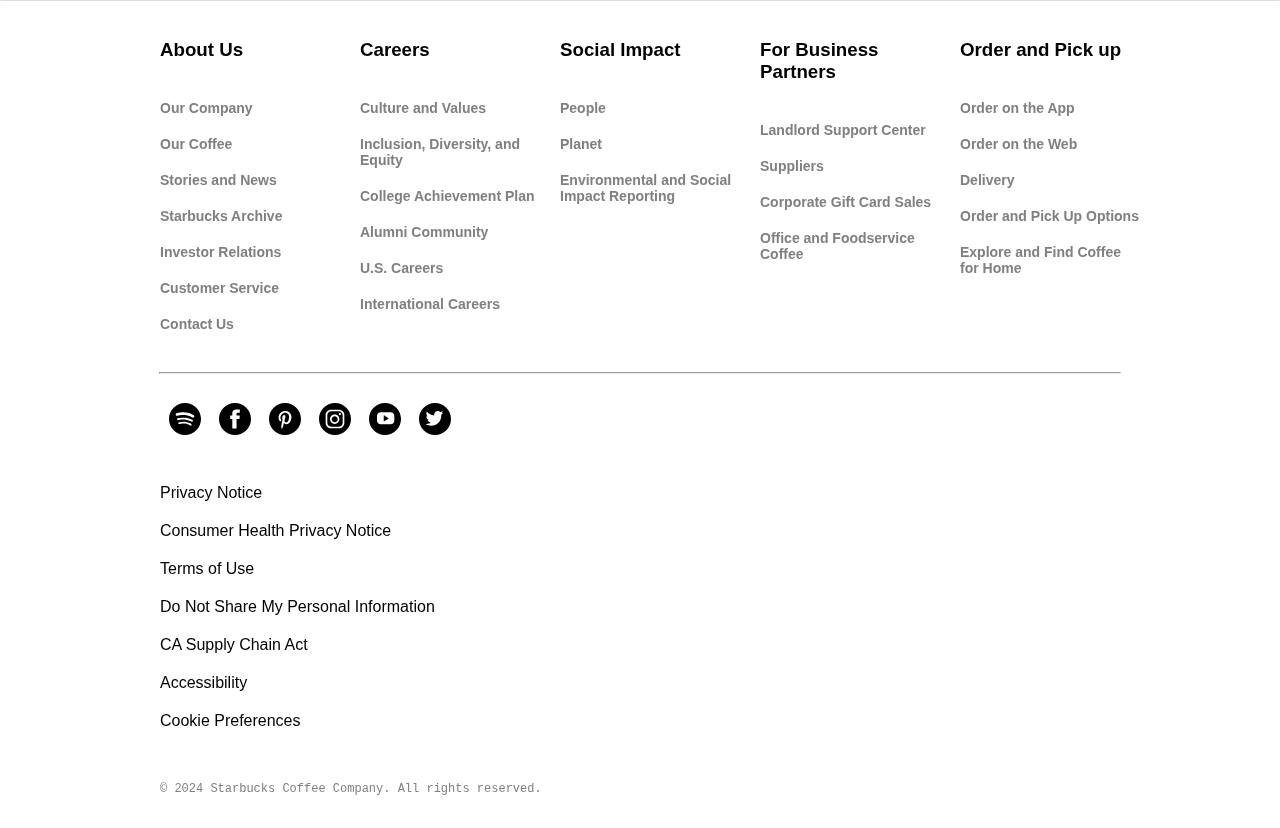
==== commit 682925f8: "Updated some styling" ====
--- a/index.html
+++ b/index.html
@@ -19,31 +19,32 @@
           <div class="navbar-left">
             <!-- Starbucks Logo SVG-->
             <svg
-              aria-hidden="true"
-              focusable="false"
-              height="100%"
-              viewBox="0 0 62 62"
-              width="100%"
-              xmlns="http://www.w3.org/2000/svg"
+            aria-hidden="true"
+            focusable="false"
+            height="100%"
+            viewBox="0 0 62 62"
+            width="100%"
+            xmlns="http://www.w3.org/2000/svg"
             >
-              <circle cx="31" cy="31" fill="#ffffff" r="30.002"></circle>
+            <circle cx="31" cy="31" fill="#ffffff" r="30.002"></circle>
+            <path
+            d="M34.017 13.969c-.263-.047-1.531-.26-3.017-.26s-2.754.212-3.017.26c-.151.027-.209-.121-.094-.207.104-.077 3.11-2.365 3.11-2.365l3.109 2.365c.117.086.06.234-.091.207zm-5.194 14.856s-.159.057-.201.197c.63.484 1.064 1.585 2.378 1.585s1.748-1.101 2.377-1.585c-.041-.141-.2-.197-.2-.197s-.823.194-2.177.194-2.177-.194-2.177-.194zm2.177-1.853c-.365 0-.445-.138-.694-.137-.237.001-.697.19-.797.363.007.088.039.167.103.237.532.08.772.376 1.389.376s.856-.296 1.389-.376c.062-.07.096-.148.103-.237-.099-.173-.56-.361-.798-.363-.25-.002-.331.137-.695.137zm29.956 5.673c-.038.717-.102 1.428-.19 2.131-3.396.562-4.61-2.464-8.089-2.312.208.738.377 1.49.507 2.258 2.869-.002 4.025 2.68 7.217 2.285-.168.82-.37 1.629-.603 2.426-2.524.248-3.413-2.26-6.334-2.191.024.416.037.836.037 1.26l-.012.701 5.672 2.164c-.297.807-.629 1.596-.991 2.369-1.705-.094-2.293-2.281-4.887-2.107-.078.561-.177 1.115-.295 1.662 2.253-.158 2.738 1.916 4.352 2.084-.411.75-.854 1.48-1.325 2.191-.956-.512-1.785-2.057-3.598-2.152.186-.574.349-1.156.487-1.748-1.608 0-3.447-.627-4.989-2.031.5-2.846-3.917-5.744-3.917-7.828 0-2.264 1.145-3.517 1.145-6.569 0-2.265-1.1-4.722-2.759-6.401-.321-.326-.65-.59-1.028-.827 1.524 1.886 2.694 4.122 2.694 6.712 0 2.874-1.337 4.391-1.337 7.044 0 2.652 3.88 4.947 3.88 7.682 0 1.076-.344 2.127-1.478 4.191 1.742 1.74 4.011 2.689 5.475 2.689.475 0 .73-.145.9-.518.146-.322.285-.648.416-.977 1.577.061 2.299 1.494 3.172 2.066-.479.643-.982 1.264-1.509 1.865-.585-.648-1.371-1.738-2.522-2.041-.206.4-.424.795-.653 1.182.991.27 1.669 1.27 2.194 1.928-.566.586-1.155 1.148-1.768 1.688-.383-.596-.979-1.352-1.647-1.76-.247.334-.504.66-.769.977.568.385 1.069 1.078 1.396 1.643-.708.568-1.44 1.107-2.198 1.611-.374-3.047-4.533-5.135-3.412-8.67-.368.623-.807 1.402-.807 2.34 0 2.559 2.726 4.59 2.943 7.133-.565.338-1.143.656-1.732.957-.098-2.795-2.984-5.854-2.984-8.148 0-2.561 3.354-5.133 3.354-8.156 0-3.025-3.87-5.119-3.87-7.775 0-2.654 1.646-4.181 1.646-7.583 0-2.492-1.184-5.014-3.013-6.625-.324-.286-.643-.513-1.026-.712 1.725 2.069 2.725 3.946 2.725 6.794 0 3.199-1.886 4.975-1.886 8.107 0 3.133 3.798 4.875 3.798 7.795s-3.535 5.381-3.535 8.381c0 2.729 3.116 5.453 3.162 8.691-.681.297-1.375.568-2.081.814.396-3.271-3.111-6.645-3.111-9.314 0-2.918 3.667-5.426 3.667-8.572 0-3.148-3.728-4.611-3.728-7.842 0-3.229 2.287-5.017 2.287-8.585 0-2.781-1.373-5.282-3.379-6.832l-.127-.096c-.189-.14-.345.029-.211.195 1.42 1.773 2.179 3.566 2.179 6.221 0 3.264-2.627 5.916-2.627 9.078 0 3.732 3.528 4.799 3.528 7.861 0 3.061-3.783 5.51-3.783 8.76 0 3.014 3.58 6.359 2.966 9.838-.718.186-1.446.348-2.185.48.672-4.332-2.84-7.443-2.84-10.277 0-3.068 3.918-5.803 3.918-8.801 0-2.828-2.812-3.752-3.182-6.645-.051-.395-.368-.688-.805-.615-.571.104-1.303.48-2.453.48s-1.882-.377-2.454-.48c-.436-.072-.753.221-.804.615-.369 2.893-3.183 3.816-3.183 6.645 0 2.998 3.919 5.732 3.919 8.801 0 2.834-3.512 5.945-2.841 10.277-.738-.133-1.467-.295-2.185-.48-.614-3.479 2.967-6.824 2.967-9.838 0-3.25-3.784-5.699-3.784-8.76 0-3.062 3.529-4.129 3.529-7.861 0-3.162-2.628-5.813-2.628-9.078 0-2.654.759-4.447 2.18-6.221.133-.166-.022-.335-.212-.195l-.126.096c-2.004 1.546-3.376 4.047-3.376 6.828 0 3.568 2.287 5.356 2.287 8.585 0 3.23-3.728 4.693-3.728 7.842 0 3.146 3.667 5.654 3.667 8.572 0 2.67-3.507 6.043-3.11 9.314-.707-.246-1.401-.518-2.082-.814.047-3.238 3.161-5.963 3.161-8.691 0-3-3.533-5.461-3.533-8.381s3.796-4.662 3.796-7.795c0-3.132-1.885-4.908-1.885-8.107 0-2.848.999-4.725 2.724-6.794-.384.199-.702.426-1.025.712-1.829 1.611-3.012 4.133-3.012 6.625 0 3.402 1.646 4.929 1.646 7.583 0 2.656-3.87 4.75-3.87 7.775 0 3.023 3.354 5.596 3.354 8.156 0 2.295-2.888 5.354-2.985 8.148-.589-.301-1.167-.619-1.732-.957.218-2.543 2.943-4.574 2.943-7.133 0-.938-.438-1.717-.807-2.34 1.121 3.535-3.038 5.623-3.412 8.67-.758-.504-1.491-1.043-2.198-1.611.326-.564.827-1.258 1.396-1.643-.266-.316-.522-.643-.769-.977-.669.408-1.266 1.164-1.648 1.76-.611-.539-1.201-1.102-1.767-1.688.525-.658 1.203-1.658 2.194-1.928-.229-.387-.447-.781-.653-1.182-1.151.303-1.938 1.393-2.522 2.041-.527-.602-1.031-1.223-1.509-1.865.873-.572 1.595-2.006 3.171-2.066.132.328.271.654.417.977.17.373.426.518.9.518 1.464 0 3.732-.949 5.475-2.689-1.134-2.064-1.478-3.115-1.478-4.191 0-2.734 3.88-5.029 3.88-7.682 0-2.653-1.337-4.17-1.337-7.044 0-2.59 1.17-4.826 2.694-6.712-.378.237-.707.501-1.028.827-1.659 1.68-2.759 4.136-2.759 6.401 0 3.052 1.146 4.305 1.146 6.569 0 2.084-4.418 4.982-3.918 7.828-1.542 1.404-3.381 2.031-4.99 2.031.14.592.303 1.174.487 1.748-1.812.096-2.641 1.641-3.598 2.152-.472-.711-.914-1.441-1.325-2.191 1.613-.168 2.099-2.242 4.353-2.084-.118-.547-.218-1.102-.296-1.662-2.594-.174-3.182 2.014-4.887 2.107-.362-.773-.694-1.562-.991-2.369l5.673-2.164-.012-.701c0-.424.013-.844.036-1.26-2.921-.068-3.81 2.439-6.334 2.191-.232-.797-.435-1.605-.602-2.426 3.19.395 4.347-2.287 7.217-2.285.13-.768.299-1.52.506-2.258-3.479-.151-4.693 2.875-8.088 2.312-.089-.703-.152-1.414-.19-2.131 3.947.441 5.427-2.804 9.021-2.407.339-.859.733-1.69 1.177-2.49-4.506-.792-6.036 2.976-10.23 2.397.453-16.171 13.706-29.143 29.989-29.143s29.536 12.972 29.989 29.147c-4.195.579-5.725-3.188-10.23-2.397.443.8.837 1.631 1.177 2.49 3.592-.398 5.072 2.848 9.02 2.407zm-42.852-12.583c-2.209-.903-4.883-.695-7.167.772-.354-2.125-1.507-4.013-3.149-5.152-.227-.157-.463-.008-.442.255.347 4.49-2.278 8.389-5.506 11.816 3.327 1 6.159-3.284 10.474-1.789 1.548-2.305 3.514-4.308 5.79-5.902zm12.896-2.716c-2.785 0-5.118 1.575-5.729 3.61-.047.156.017.257.197.176.501-.225 1.071-.333 1.69-.333 1.136 0 2.137.417 2.729 1.143.262.864.284 2.115-.012 2.829-.468-.105-.636-.467-1.093-.467s-.811.321-1.586.321c-.774 0-.865-.366-1.374-.366-.599 0-.709.617-.709 1.313 0 3.103 2.852 7.373 5.886 7.373 3.033 0 5.885-4.27 5.885-7.373 0-.696-.143-1.292-.769-1.373-.312.225-.599.426-1.313.426-.775 0-.989-.321-1.445-.321-.551 0-.496 1.162-1.15 1.227-.436-1.048-.457-2.392-.095-3.589.593-.726 1.593-1.143 2.729-1.143.619 0 1.193.109 1.689.333.181.081.244-.021.197-.176-.61-2.035-2.942-3.61-5.727-3.61zm4.434 4.452c-.668 0-1.451.205-1.943.753-.051.149-.051.371.021.519 1.211-.415 2.279-.431 2.795.146.275-.25.363-.475.363-.736 0-.403-.41-.682-1.236-.682zm-9.741 1.418c.584-.585 1.815-.56 3.094-.088.056-.636-1.083-1.331-2.221-1.331-.827 0-1.236.279-1.236.683 0 .261.088.487.363.736zm19.194-10.504c-2.199.157-4.109.912-5.654 2.17.656-1.86 1.489-3.487 2.545-5.064-2.8.297-5.141 1.321-6.849 3.071l-1.337-3.505 2.968-2.621-3.974-.281-1.586-3.696-1.587 3.696-3.974.281 2.968 2.621-1.336 3.505c-1.709-1.75-4.05-2.774-6.848-3.071 1.054 1.578 1.887 3.205 2.543 5.064-1.544-1.259-3.454-2.014-5.653-2.17 1.319 1.696 2.488 3.504 3.354 5.448.098.219.308.291.535.178 3.012-1.497 6.406-2.339 9.997-2.339s6.984.843 9.998 2.339c.227.113.437.041.534-.178.867-1.944 2.036-3.752 3.356-5.448zm4.801 13.254c4.313-1.495 7.146 2.788 10.473 1.789-3.228-3.427-5.852-7.326-5.505-11.816.021-.263-.216-.413-.442-.255-1.643 1.139-2.796 3.027-3.149 5.152-2.285-1.467-4.958-1.676-7.167-.772 2.273 1.592 4.24 3.595 5.79 5.902z"
+            fill="#006241"
+            ></path>
+            <g fill="#006241">
               <path
-                d="M34.017 13.969c-.263-.047-1.531-.26-3.017-.26s-2.754.212-3.017.26c-.151.027-.209-.121-.094-.207.104-.077 3.11-2.365 3.11-2.365l3.109 2.365c.117.086.06.234-.091.207zm-5.194 14.856s-.159.057-.201.197c.63.484 1.064 1.585 2.378 1.585s1.748-1.101 2.377-1.585c-.041-.141-.2-.197-.2-.197s-.823.194-2.177.194-2.177-.194-2.177-.194zm2.177-1.853c-.365 0-.445-.138-.694-.137-.237.001-.697.19-.797.363.007.088.039.167.103.237.532.08.772.376 1.389.376s.856-.296 1.389-.376c.062-.07.096-.148.103-.237-.099-.173-.56-.361-.798-.363-.25-.002-.331.137-.695.137zm29.956 5.673c-.038.717-.102 1.428-.19 2.131-3.396.562-4.61-2.464-8.089-2.312.208.738.377 1.49.507 2.258 2.869-.002 4.025 2.68 7.217 2.285-.168.82-.37 1.629-.603 2.426-2.524.248-3.413-2.26-6.334-2.191.024.416.037.836.037 1.26l-.012.701 5.672 2.164c-.297.807-.629 1.596-.991 2.369-1.705-.094-2.293-2.281-4.887-2.107-.078.561-.177 1.115-.295 1.662 2.253-.158 2.738 1.916 4.352 2.084-.411.75-.854 1.48-1.325 2.191-.956-.512-1.785-2.057-3.598-2.152.186-.574.349-1.156.487-1.748-1.608 0-3.447-.627-4.989-2.031.5-2.846-3.917-5.744-3.917-7.828 0-2.264 1.145-3.517 1.145-6.569 0-2.265-1.1-4.722-2.759-6.401-.321-.326-.65-.59-1.028-.827 1.524 1.886 2.694 4.122 2.694 6.712 0 2.874-1.337 4.391-1.337 7.044 0 2.652 3.88 4.947 3.88 7.682 0 1.076-.344 2.127-1.478 4.191 1.742 1.74 4.011 2.689 5.475 2.689.475 0 .73-.145.9-.518.146-.322.285-.648.416-.977 1.577.061 2.299 1.494 3.172 2.066-.479.643-.982 1.264-1.509 1.865-.585-.648-1.371-1.738-2.522-2.041-.206.4-.424.795-.653 1.182.991.27 1.669 1.27 2.194 1.928-.566.586-1.155 1.148-1.768 1.688-.383-.596-.979-1.352-1.647-1.76-.247.334-.504.66-.769.977.568.385 1.069 1.078 1.396 1.643-.708.568-1.44 1.107-2.198 1.611-.374-3.047-4.533-5.135-3.412-8.67-.368.623-.807 1.402-.807 2.34 0 2.559 2.726 4.59 2.943 7.133-.565.338-1.143.656-1.732.957-.098-2.795-2.984-5.854-2.984-8.148 0-2.561 3.354-5.133 3.354-8.156 0-3.025-3.87-5.119-3.87-7.775 0-2.654 1.646-4.181 1.646-7.583 0-2.492-1.184-5.014-3.013-6.625-.324-.286-.643-.513-1.026-.712 1.725 2.069 2.725 3.946 2.725 6.794 0 3.199-1.886 4.975-1.886 8.107 0 3.133 3.798 4.875 3.798 7.795s-3.535 5.381-3.535 8.381c0 2.729 3.116 5.453 3.162 8.691-.681.297-1.375.568-2.081.814.396-3.271-3.111-6.645-3.111-9.314 0-2.918 3.667-5.426 3.667-8.572 0-3.148-3.728-4.611-3.728-7.842 0-3.229 2.287-5.017 2.287-8.585 0-2.781-1.373-5.282-3.379-6.832l-.127-.096c-.189-.14-.345.029-.211.195 1.42 1.773 2.179 3.566 2.179 6.221 0 3.264-2.627 5.916-2.627 9.078 0 3.732 3.528 4.799 3.528 7.861 0 3.061-3.783 5.51-3.783 8.76 0 3.014 3.58 6.359 2.966 9.838-.718.186-1.446.348-2.185.48.672-4.332-2.84-7.443-2.84-10.277 0-3.068 3.918-5.803 3.918-8.801 0-2.828-2.812-3.752-3.182-6.645-.051-.395-.368-.688-.805-.615-.571.104-1.303.48-2.453.48s-1.882-.377-2.454-.48c-.436-.072-.753.221-.804.615-.369 2.893-3.183 3.816-3.183 6.645 0 2.998 3.919 5.732 3.919 8.801 0 2.834-3.512 5.945-2.841 10.277-.738-.133-1.467-.295-2.185-.48-.614-3.479 2.967-6.824 2.967-9.838 0-3.25-3.784-5.699-3.784-8.76 0-3.062 3.529-4.129 3.529-7.861 0-3.162-2.628-5.813-2.628-9.078 0-2.654.759-4.447 2.18-6.221.133-.166-.022-.335-.212-.195l-.126.096c-2.004 1.546-3.376 4.047-3.376 6.828 0 3.568 2.287 5.356 2.287 8.585 0 3.23-3.728 4.693-3.728 7.842 0 3.146 3.667 5.654 3.667 8.572 0 2.67-3.507 6.043-3.11 9.314-.707-.246-1.401-.518-2.082-.814.047-3.238 3.161-5.963 3.161-8.691 0-3-3.533-5.461-3.533-8.381s3.796-4.662 3.796-7.795c0-3.132-1.885-4.908-1.885-8.107 0-2.848.999-4.725 2.724-6.794-.384.199-.702.426-1.025.712-1.829 1.611-3.012 4.133-3.012 6.625 0 3.402 1.646 4.929 1.646 7.583 0 2.656-3.87 4.75-3.87 7.775 0 3.023 3.354 5.596 3.354 8.156 0 2.295-2.888 5.354-2.985 8.148-.589-.301-1.167-.619-1.732-.957.218-2.543 2.943-4.574 2.943-7.133 0-.938-.438-1.717-.807-2.34 1.121 3.535-3.038 5.623-3.412 8.67-.758-.504-1.491-1.043-2.198-1.611.326-.564.827-1.258 1.396-1.643-.266-.316-.522-.643-.769-.977-.669.408-1.266 1.164-1.648 1.76-.611-.539-1.201-1.102-1.767-1.688.525-.658 1.203-1.658 2.194-1.928-.229-.387-.447-.781-.653-1.182-1.151.303-1.938 1.393-2.522 2.041-.527-.602-1.031-1.223-1.509-1.865.873-.572 1.595-2.006 3.171-2.066.132.328.271.654.417.977.17.373.426.518.9.518 1.464 0 3.732-.949 5.475-2.689-1.134-2.064-1.478-3.115-1.478-4.191 0-2.734 3.88-5.029 3.88-7.682 0-2.653-1.337-4.17-1.337-7.044 0-2.59 1.17-4.826 2.694-6.712-.378.237-.707.501-1.028.827-1.659 1.68-2.759 4.136-2.759 6.401 0 3.052 1.146 4.305 1.146 6.569 0 2.084-4.418 4.982-3.918 7.828-1.542 1.404-3.381 2.031-4.99 2.031.14.592.303 1.174.487 1.748-1.812.096-2.641 1.641-3.598 2.152-.472-.711-.914-1.441-1.325-2.191 1.613-.168 2.099-2.242 4.353-2.084-.118-.547-.218-1.102-.296-1.662-2.594-.174-3.182 2.014-4.887 2.107-.362-.773-.694-1.562-.991-2.369l5.673-2.164-.012-.701c0-.424.013-.844.036-1.26-2.921-.068-3.81 2.439-6.334 2.191-.232-.797-.435-1.605-.602-2.426 3.19.395 4.347-2.287 7.217-2.285.13-.768.299-1.52.506-2.258-3.479-.151-4.693 2.875-8.088 2.312-.089-.703-.152-1.414-.19-2.131 3.947.441 5.427-2.804 9.021-2.407.339-.859.733-1.69 1.177-2.49-4.506-.792-6.036 2.976-10.23 2.397.453-16.171 13.706-29.143 29.989-29.143s29.536 12.972 29.989 29.147c-4.195.579-5.725-3.188-10.23-2.397.443.8.837 1.631 1.177 2.49 3.592-.398 5.072 2.848 9.02 2.407zm-42.852-12.583c-2.209-.903-4.883-.695-7.167.772-.354-2.125-1.507-4.013-3.149-5.152-.227-.157-.463-.008-.442.255.347 4.49-2.278 8.389-5.506 11.816 3.327 1 6.159-3.284 10.474-1.789 1.548-2.305 3.514-4.308 5.79-5.902zm12.896-2.716c-2.785 0-5.118 1.575-5.729 3.61-.047.156.017.257.197.176.501-.225 1.071-.333 1.69-.333 1.136 0 2.137.417 2.729 1.143.262.864.284 2.115-.012 2.829-.468-.105-.636-.467-1.093-.467s-.811.321-1.586.321c-.774 0-.865-.366-1.374-.366-.599 0-.709.617-.709 1.313 0 3.103 2.852 7.373 5.886 7.373 3.033 0 5.885-4.27 5.885-7.373 0-.696-.143-1.292-.769-1.373-.312.225-.599.426-1.313.426-.775 0-.989-.321-1.445-.321-.551 0-.496 1.162-1.15 1.227-.436-1.048-.457-2.392-.095-3.589.593-.726 1.593-1.143 2.729-1.143.619 0 1.193.109 1.689.333.181.081.244-.021.197-.176-.61-2.035-2.942-3.61-5.727-3.61zm4.434 4.452c-.668 0-1.451.205-1.943.753-.051.149-.051.371.021.519 1.211-.415 2.279-.431 2.795.146.275-.25.363-.475.363-.736 0-.403-.41-.682-1.236-.682zm-9.741 1.418c.584-.585 1.815-.56 3.094-.088.056-.636-1.083-1.331-2.221-1.331-.827 0-1.236.279-1.236.683 0 .261.088.487.363.736zm19.194-10.504c-2.199.157-4.109.912-5.654 2.17.656-1.86 1.489-3.487 2.545-5.064-2.8.297-5.141 1.321-6.849 3.071l-1.337-3.505 2.968-2.621-3.974-.281-1.586-3.696-1.587 3.696-3.974.281 2.968 2.621-1.336 3.505c-1.709-1.75-4.05-2.774-6.848-3.071 1.054 1.578 1.887 3.205 2.543 5.064-1.544-1.259-3.454-2.014-5.653-2.17 1.319 1.696 2.488 3.504 3.354 5.448.098.219.308.291.535.178 3.012-1.497 6.406-2.339 9.997-2.339s6.984.843 9.998 2.339c.227.113.437.041.534-.178.867-1.944 2.036-3.752 3.356-5.448zm4.801 13.254c4.313-1.495 7.146 2.788 10.473 1.789-3.228-3.427-5.852-7.326-5.505-11.816.021-.263-.216-.413-.442-.255-1.643 1.139-2.796 3.027-3.149 5.152-2.285-1.467-4.958-1.676-7.167-.772 2.273 1.592 4.24 3.595 5.79 5.902z"
-                fill="#006241"
-              ></path>
-              <g fill="#006241">
-                <path
-                  d="M53.595 57.01h-1.526v4.105h-.547v-4.105h-1.522v-.51h3.595v.51zM54.236 56.5h.811l1.57 3.618h.011l1.574-3.618h.798v4.615h-.551v-3.869h-.012l-1.653 3.869h-.333l-1.659-3.869h-.011v3.869h-.545v-4.615z"
+              d="M53.595 57.01h-1.526v4.105h-.547v-4.105h-1.522v-.51h3.595v.51zM54.236 56.5h.811l1.57 3.618h.011l1.574-3.618h.798v4.615h-.551v-3.869h-.012l-1.653 3.869h-.333l-1.659-3.869h-.011v3.869h-.545v-4.615z"
                 ></path>
               </g>
             </svg>
             <!-- Starbucks Logo SVG-->
-            <div>Menu</div>
-            <div>Rewards</div>
-            <div>Gift Cards</div>
+            <div class="tempButton">Menu</div>
+            <div class="tempButton">Rewards</div>
+            <div class="tempButton">Gift Cards</div>
+            
           </div>
           <div class="navbar-right">
-            <div class="find-a-store">
+            <div class="find-a-store tempButton">
               <svg
                 aria-hidden="true"
                 class="valign-middle pr2"
@@ -63,8 +64,8 @@
               </svg>
               <div>Find a Store</div>
             </div>
-            <div class="sb-button sign-in">Sign in</div>
-            <div class="sb-button join-now">Join now</div>
+            <div class="sb-button sign-in tempButton">Sign in</div>
+            <div class="sb-button join-now tempButton">Join now</div>
           </div>
           <div class="starbucks-title">
             <h1>Starbucks Coffee™</h1>
@@ -100,7 +101,7 @@
               Say hello to the nutty new nondairy Pecan Crunch Oatmilk Latte,
               your comforting companion for a crisp fall day.
             </h2>
-            <div class="sb-button order-join">Order Now</div>
+            <div class="sb-button order-join tempButton">Order Now</div>
           </div>
         </div>
         <!-- product -->
@@ -111,7 +112,7 @@
               Join for September offers like Triple Star Tuesdays and Starbucks
               Run Saturdays (2 drinks for $10 or 4 for $20)*.
             </h2>
-            <div class="sb-button order-join">Join Starbucks Rewards</div>
+            <div class="sb-button order-join tempButton">Join Starbucks Rewards</div>
           </div>
           <div class="product-display">
             <img
@@ -136,7 +137,7 @@
               Embrace fall in full flavor with a Pumpkin Spice Latte, Apple
               Crisp Oatmilk Macchiato or Chai Latte.
             </h2>
-            <div class="sb-button order-join">Order Now</div>
+            <div class="sb-button order-join tempButton">Order Now</div>
           </div>
         </div>
         <!-- product -->
@@ -148,7 +149,7 @@
               drink with qualifying purchase during your first week. Valid for
               one-time use.**
             </h2>
-            <div class="sb-button order-join">Join Now</div>
+            <div class="sb-button order-join tempButton">Join Now</div>
           </div>
           <div class="product-display">
             <img
@@ -173,7 +174,7 @@
               Elevate your day with a powerful boost of energy. Sparkling fruit
               flavors combine with iced tea for the ultimate jump start.
             </h2>
-            <div class="sb-button order-join">Order Now</div>
+            <div class="sb-button order-join tempButton">Order Now</div>
           </div>
         </div>
         <!-- product -->
@@ -183,7 +184,7 @@
             <h2 class="product-description">
               Tasty choices when you need them most.
             </h2>
-            <div class="sb-button order-join secondary">Order Now</div>
+            <div class="sb-button order-join secondary tempButton">Order Now</div>
           </div>
           <div class="product-display">
             <img
@@ -208,7 +209,7 @@
               Wherever you order—café, drive-thru or app—bring in your own clean
               cup to help reduce waste and earn Rewards.***
             </h2>
-            <div class="sb-button order-join secondary">Learn more</div>
+            <div class="sb-button order-join secondary tempButton">Learn more</div>
           </div>
         </div>
 
@@ -253,7 +254,7 @@
           <div class="menu global-gutters">
             <div class="about-us">
               <h3>About Us</h3>
-              <div class="items">
+              <div class="items tempButton">
                 <div>Our Company</div>
                 <div>Our Coffee</div>
                 <div>Stories and News</div>
@@ -266,7 +267,7 @@
 
             <div class="careers">
               <h3>Careers</h3>
-              <div class="items">
+              <div class="items tempButton">
                 <div>Culture and Values</div>
                 <div>Inclusion, Diversity, and Equity</div>
                 <div>College Achievement Plan</div>
@@ -278,7 +279,7 @@
 
             <div class="social-impact">
               <h3>Social Impact</h3>
-              <div class="items">
+              <div class="items tempButton">
                 <div>People</div>
                 <div>Planet</div>
                 <div>Environmental and Social Impact Reporting</div>
@@ -287,7 +288,7 @@
 
             <div class="for-business-partners">
               <h3>For Business Partners</h3>
-              <div class="items">
+              <div class="items tempButton">
                 <div>Landlord Support Center</div>
                 <div>Suppliers</div>
                 <div>Corporate Gift Card Sales</div>
@@ -297,7 +298,7 @@
 
             <div class="order-pickup">
               <h3>Order and Pick up</h3>
-              <div class="items">
+              <div class="items tempButton">
                 <div>Order on the App</div>
                 <div>Order on the Web</div>
                 <div>Delivery</div>
@@ -307,7 +308,7 @@
             </div>
           </div>
           <hr class="global-gutters" />
-          <div class="social-media global-gutters">
+          <div class="social-media global-gutters tempButton">
             <div class="icon-container spotify">
               <svg
                 aria-hidden="true"
@@ -466,7 +467,7 @@
             </div>
           </div>
           <div class="legal global-gutters">
-            <div class="legal-list">
+            <div class="legal-list tempButton">
               <div>Privacy Notice</div>
               <div>Consumer Health Privacy Notice</div>
               <div>Terms of Use</div>
@@ -483,4 +484,5 @@
       </div>
     </div>
   </body>
+  <script src="script.js"></script>
 </html>
--- a/style.css
+++ b/style.css
@@ -1,3 +1,14 @@
+html {
+    scroll-behavior: smooth;
+    -webkit-font-smoothing: antialiased;
+    -moz-osx-font-smoothing: grayscale; 
+    filter: blur(0.35px)
+}
+
+img {
+    filter: blur(0.3px); /* Subtle blur for smoothing */
+}
+
 body {
     font-family: "SoDo Sans SemiBold", Helvetica Neue, Helvetica,Arial,sans-serif;
     margin: 0;
